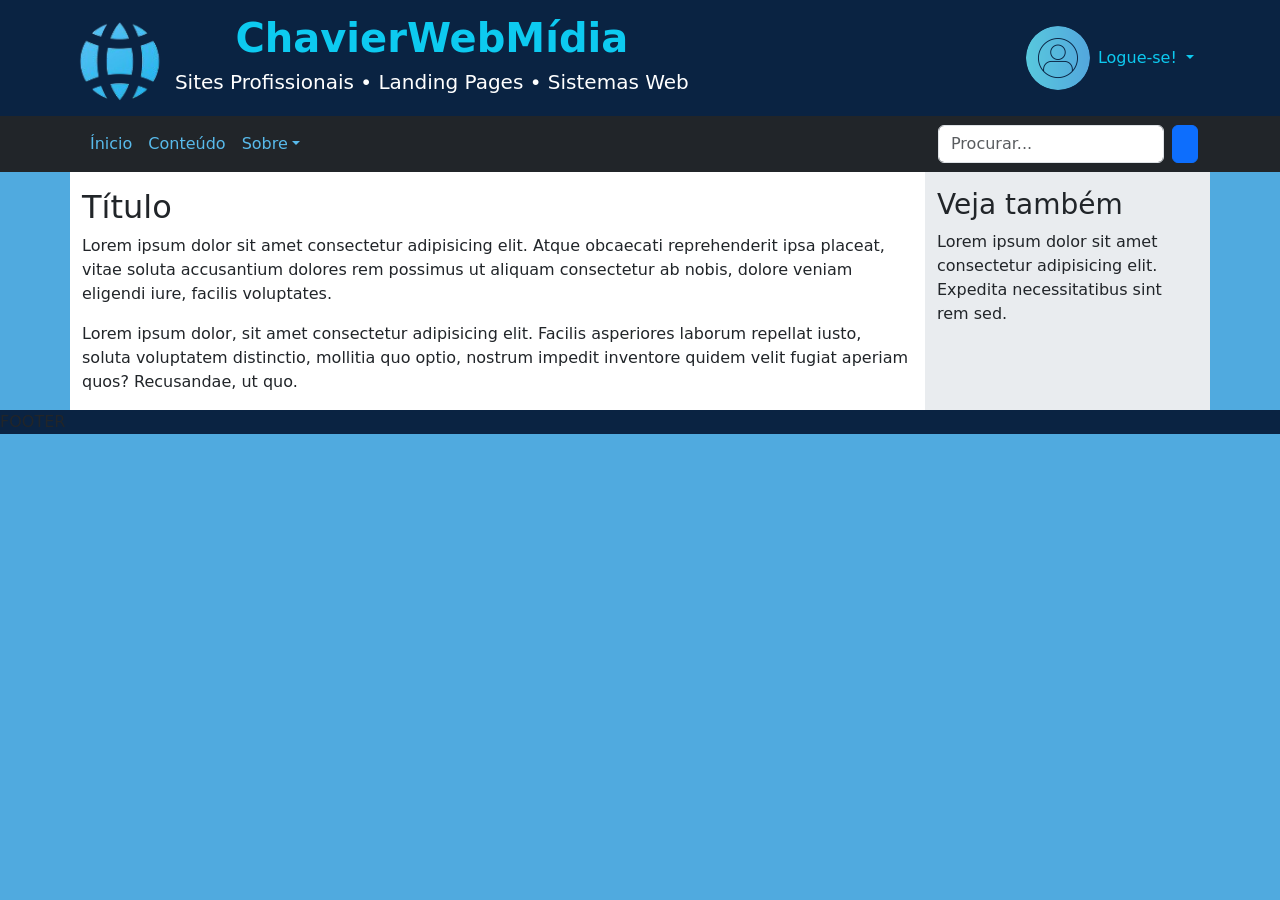
==== index.html @ b6500f5c "Início layout bootstrap. ok" ====
<!DOCTYPE html>
<html lang="pt-BR">

<head>

    <meta charset="UTF-8">
    <meta name="viewport" content="width=device-width, initial-scale=1.0">

    <!-- Importa o framework Bootstrap 5 CSS -->
    <link href="https://cdn.jsdelivr.net/npm/bootstrap@5.3.8/dist/css/bootstrap.min.css" rel="stylesheet"
        integrity="sha384-sRIl4kxILFvY47J16cr9ZwB07vP4J8+LH7qKQnuqkuIAvNWLzeN8tE5YBujZqJLB" crossorigin="anonymous">
    <!-- ligar CSS ao html-->
    <link rel="stylesheet" href="css/style.css">

    <title>ChavierWebMídia</title>

</head>


<body>


    <div id="wrap">

        <header class="header">
            <!-- Jumbotron -->
            <div class="container p-2 text-white d-flex flex-column flex-sm-row">

                <div class="d-flex align-items-center gap-2">
                    <a href="index.html">
                        <img class="rounded d-block logotipo" src="img/11539813-removebg-preview.png"
                            alt="Logotipo do MyBootstrap">
                    </a>

                    <h1 class="text-info text-center fw-bold">
                        ChavierWebMídia
                        <small class="d-block text-white fs-5 fw-light mt-2">
                            Sites Profissionais • Landing Pages • Sistemas Web
                        </small>
                    </h1>

                </div>


                <!-- Se não tem logado -->
                <div class="unlogged dropdown d-flex align-items-center gap-2 justify-content-center p-2 ms-sm-auto">
                    <img class="rounded-circle" src="img/11765273.png" alt="Logue-se!">
                    <a href="javascript: void(0)" class="dropdown-toggle text-info " data-bs-toggle="dropdown">
                        Logue-se!
                    </a>
                    <ul class="dropdown-menu bg-info border-white">
                        <li><a class="dropdown-item text-white bg-info" href="javascript: void(0)" data-bs-toggle="modal"
                                data-bs-target="#myModal">Fazer login</a></li>
                        <li><a class="dropdown-item text-white bg-info " href="javascript: void(0)">Cadastre-se</a></li>
                    </ul>
                </div>

                <!-- Se o usuário está logado -->
                <div class="logged dropdown d-none align-items-center gap-2 justify-content-center p-2 ms-sm-auto">
                    <img class="rounded-circle"
                        src="img/retrato-de-um-jovem-com-uma-expressao-engracada-no-rosto_947073-6010.jpg"
                        alt="Joca da Silva">
                    <a href="javascript: void(0)" class="dropdown-toggle text-info" data-bs-toggle="dropdown">
                        Joca da Silva
                    </a>
                    <ul class="dropdown-menu ">
                        <li><a class="dropdown-item text-info" href="javascript: void(0)">Ver perfil</a></li>
                        <li><a class="dropdown-item text-info" href="javascript: void(0)">Sair / Logout</a></li>
                    </ul>

                </div>

            </div>
        </header>

        <nav class="navbar navbar-expand-sm navbar-dark bg-dark sticky-top">
            <div class="container">
                <a class="navbar-brand p-0" href="index.html" data-bs-toggle="tooltip"
                    title="MyBootstrap - Melhores Designs" data-bs-placement="bottom">
                    <img class="rounded" src="img/image.png" alt="Logotipo de MyBootstrap">
                </a>
                <button class="navbar-toggler ms-auto" type="button" data-bs-toggle="collapse"
                    data-bs-target="#mynavbar">
                    <span class="navbar-toggler-icon"></span>
                </button>
                <div class="collapse navbar-collapse" id="mynavbar">
                    <ul class="navbar-nav me-auto">
                        <li class="nav-item">
                            <a class="nav-link" href="index.html">Ínicio</a>
                        </li>
                        <li class="nav-item">
                            <a class="nav-link" href="#conteudo">Conteúdo</a>
                        </li>
                        <li class="nav-item dropdown">
                            <a class="nav-link dropdown-toggle" href="#" role="button"
                                data-bs-toggle="dropdown">Sobre</a>
                            <ul class="dropdown-menu">
                                <li><a class="dropdown-item" href="#sobre_o_site">Sobre o Site</a></li>
                                <li><a class="dropdown-item" href="#sobre_o_autor">Sobre o Autor</a></li>
                                <li>
                                    <hr class="dropdown-divider">
                                </li>
                                <li><a class="dropdown-item" href="#faca_contato">Faça Contato</a></li>
                                <li><a class="dropdown-item" href="#privacidade">Políticas de Privacidade</a></li>
                            </ul>
                        </li>
                    </ul>
                    <form class="d-flex mt-2 mt-sm-0 ms-0 ms-sm-2">
                        <input class="form-control me-2" type="text" placeholder="Procurar...">
                        <button class="btn btn-primary" type="button"><i class="bi bi-search"></i></button>
                    </form>
                </div>
            </div>
        </nav>


       <main>
            <div class="container">
                <div class="row">
                    <section class="col-md-8 col-lg-9 bg-body pt-3">
                        <h2>Título</h2>
                        <p>Lorem ipsum dolor sit amet consectetur adipisicing elit. Atque obcaecati reprehenderit ipsa
                            placeat, vitae soluta accusantium dolores rem possimus ut aliquam consectetur ab nobis,
                            dolore
                            veniam eligendi iure, facilis voluptates.</p>
                        <p>Lorem ipsum dolor, sit amet consectetur adipisicing elit. Facilis asperiores laborum repellat
                            iusto, soluta voluptatem distinctio, mollitia quo optio, nostrum impedit inventore quidem
                            velit
                            fugiat aperiam quos? Recusandae, ut quo.</p>
                    </section>

                    <aside class="col-md-4 col-lg-3 bg-body-secondary pt-3">
                        <h3>Veja também</h3>
                        <p>Lorem ipsum dolor sit amet consectetur adipisicing elit. Expedita necessitatibus sint rem
                            sed.
                        </p>
                    </aside>
                </div>
            </div>
        </main>

        <footer>
            FOOTER
        </footer>

    </div>

    <!-- Modal de login -->
    <div class="modal" id="myModal">
        <div class="modal-dialog">
            <div class="modal-content">

                <!-- Modal Header -->
                <div class="modal-header">
                    <h4 class="modal-title">Fazer login</h4>
                    <button type="button" class="btn-close" data-bs-dismiss="modal"></button>
                </div>

                <!-- Modal body -->
                <div class="modal-body">

                    <div class="alert alert-danger alert-dismissible fade show">
                        <button type="button" class="btn-close" data-bs-dismiss="alert"></button>
                        <strong>Oooops!</strong> Algo errado não está certo!
                    </div>

                    <form>
                        <div class="form-floating mb-3 mt-3">
                            <input type="text" class="form-control" id="email" placeholder="Enter email" name="email">
                            <label for="email">Email</label>
                        </div>

                        <div class="form-floating mt-3 mb-3">
                            <input type="password" class="form-control" id="pwd" placeholder="Enter password"
                                name="pswd">
                            <label for="pwd">Password</label>
                        </div>

                        <div>
                            <button type="submit" class="btn btn-primary"><i class="bi bi-box-arrow-in-right"></i>
                                Entrar</button>
                        </div>
                    </form>
                </div>

                <!-- Modal footer -->
                <div class="modal-footer">
                    <button type="button" class="btn btn-danger" data-bs-dismiss="modal">Close</button>
                </div>

                <p class="text-center"><a href="javascript:void(0)">Recuperar senha</a></p>

            </div>
        </div>
    </div>

    <!-- Importa o framework Bootstrap 5 JavaScript -->
    <script src="https://cdn.jsdelivr.net/npm/bootstrap@5.3.8/dist/js/bootstrap.bundle.min.js"
        integrity="sha384-FKyoEForCGlyvwx9Hj09JcYn3nv7wiPVlz7YYwJrWVcXK/BmnVDxM+D2scQbITxI"
        crossorigin="anonymous"></script>
</body>

</html>
---- css/style.css ----
/* Isso é um comentário em CSS */
   /* Cores personalizadas */
        :root {
            --text-black-blueoil: #004953;
            --bg-black-blueoil: #39bfd1;
        }

        body {
            background-color: rgb(80, 170, 223);
            background-attachment: fixed;
            background-image: url("img/35bdeb8d06e9aeec524f4f741031b826.jpg");
            background-position: center;
            background-repeat: no-repeat;
            background-size: cover;
        }

        #wrap header .logotipo {
            height: 100px;
            width: auto;
        }

        #wrap header small {
            font-size: 73%;
        }

        header, footer{
            background-color: #0A2342 !important;
        }

        .logged img,
        .unlogged img {
            height: 2rem;
            width: 2rem;
        }

        @media screen and (min-width: 576px) {

            .logged img,
            .unlogged img {
                height: 4rem;
                width: 4rem;
            }
        }

        .logged .dropdown-toggle,
        .unlogged .dropdown-toggle {
            color: var(--text-black-blueoil);
            text-decoration: none;
        }

        .text-black-blueoil {
            color: var(--text-black-blueoil);
        }

        .bg-black-blueoil {
            background-color: var(--bg-black-blueoil);
        }

        .navbar-brand img {
            height: 2.5rem;
            width: auto;
        }

        .navbar-brand {
            opacity: 0;
            /* visibility: hidden; */
            display: none;
            transition: opacity .3s ease;
        }

        .navbar-brand.show {
            opacity: 1;
            /* visibility: visible; */
            display: block;
        }

        .nav-link{
            color: rgba(88, 186, 235) !important;
        }

        #wrap header .dropdown-menu {
            z-index: 10000;
        }
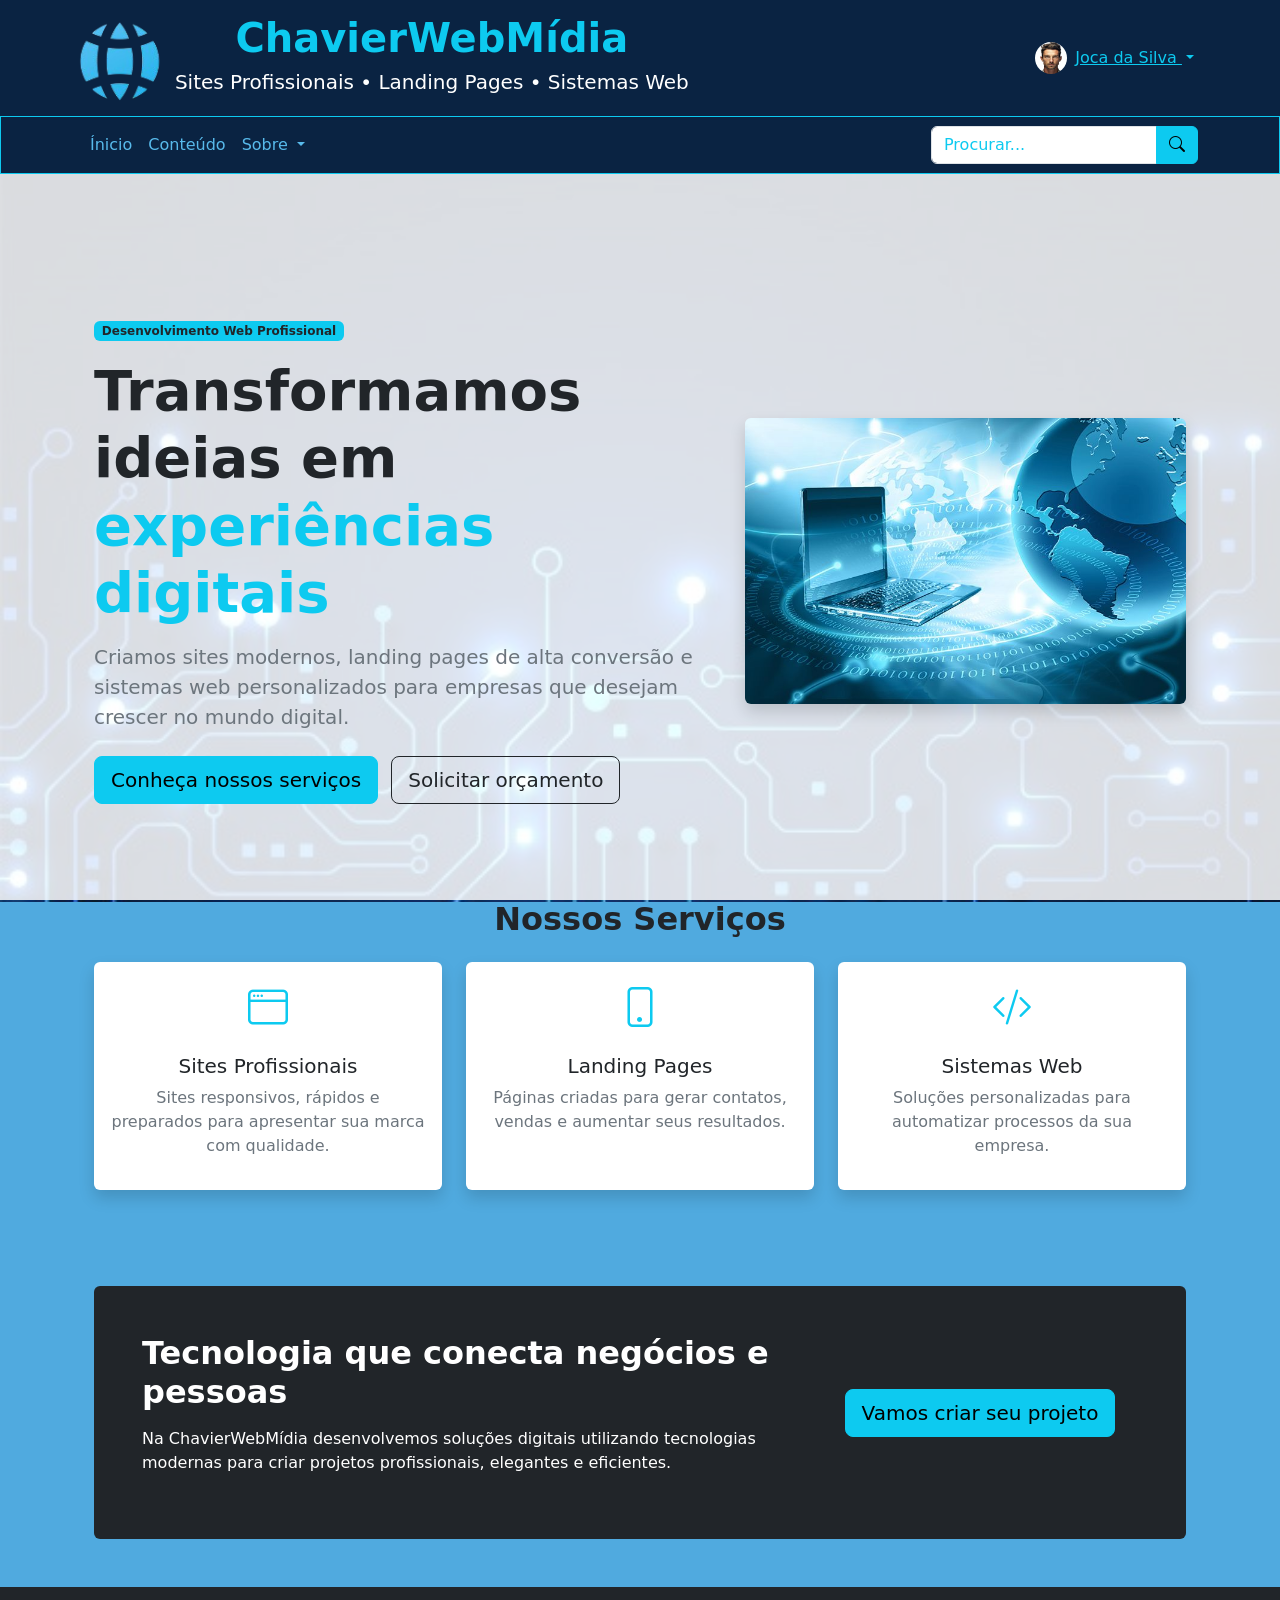
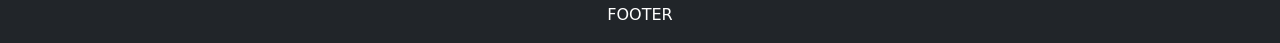
==== commit 9f06b93b: "Ajuste layout bootstrap. ok" ====
--- a/index.html
+++ b/index.html
@@ -9,6 +9,7 @@
     <!-- Importa o framework Bootstrap 5 CSS -->
     <link href="https://cdn.jsdelivr.net/npm/bootstrap@5.3.8/dist/css/bootstrap.min.css" rel="stylesheet"
         integrity="sha384-sRIl4kxILFvY47J16cr9ZwB07vP4J8+LH7qKQnuqkuIAvNWLzeN8tE5YBujZqJLB" crossorigin="anonymous">
+    <link rel="stylesheet" href="https://cdn.jsdelivr.net/npm/bootstrap-icons@1.11.3/font/bootstrap-icons.css">
     <!-- ligar CSS ao html-->
     <link rel="stylesheet" href="css/style.css">
 
@@ -17,129 +18,370 @@
 </head>
 
 
-<body>
-
-
-    <div id="wrap">
-
-        <header class="header">
-            <!-- Jumbotron -->
-            <div class="container p-2 text-white d-flex flex-column flex-sm-row">
-
-                <div class="d-flex align-items-center gap-2">
-                    <a href="index.html">
-                        <img class="rounded d-block logotipo" src="img/11539813-removebg-preview.png"
-                            alt="Logotipo do MyBootstrap">
+<body class="d-flex flex-column min-vh-100">
+
+
+    <div id="wrap" class="d-flex flex-column flex-grow-1">
+
+        <!-- ===================================================================
+             CORREÇÃO: header e nav agora vivem dentro de UM único wrapper fixo
+             (#fixedTop), em vez de cada um usar "fixed-top" separadamente.
+             Antes, os dois ficavam fixados em top:0 ao mesmo tempo e, em telas
+             menores, o header crescia (flex-column) e cobria a nav (que tinha
+             z-index menor). Agora eles empilham em fluxo normal dentro do
+             wrapper, então a nav sempre fica logo abaixo do header,
+             não importa a altura que o header assuma.
+        =================================================================== -->
+        <div id="fixedTop" class="z-3">
+
+            <header class="header">
+                <!-- Jumbotron -->
+                <div class="container p-2 text-white d-flex flex-column flex-sm-row">
+
+                    <div class="d-flex align-items-center gap-2">
+                        <a href="index.html">
+                            <img class="rounded d-block logotipo" src="img/11539813-removebg-preview.png"
+                                alt="Logotipo do MyBootstrap">
+                        </a>
+
+                        <h1 class="text-info text-center fw-bold">
+                            ChavierWebMídia
+                            <small class="d-block text-white fs-5 fw-light mt-2">
+                                Sites Profissionais • Landing Pages • Sistemas Web
+                            </small>
+                        </h1>
+
+                    </div>
+
+
+                    <!-- Se não tem logado -->
+                    <div class="unlogged dropdown d-none align-items-center gap-2 justify-content-center p-2 ms-sm-auto">
+                        <img class="rounded-circle" src="img/11765273.png" width="10" height="10" alt="Logue-se!">
+                        <a href="javascript: void(0)" class="dropdown-toggle text-info " data-bs-toggle="dropdown">
+                            Logue-se!
+                        </a>
+                        <ul class="dropdown-menu bg-info mt-2 border border-dark">
+                            <li><a class="dropdown-item text-white bg-info" href="javascript: void(0)"
+                                    data-bs-toggle="modal" data-bs-target="#myModal">Fazer login</a></li>
+                            <li><a class="dropdown-item text-white bg-info " href="javascript: void(0)">Cadastre-se</a>
+                            </li>
+                        </ul>
+                    </div>
+
+                    <!-- Se o usuário está logado -->
+                    <div class="logged dropdown d-flex  align-items-center gap-2 justify-content-center p-2 ms-sm-auto">
+                        <img class="rounded-circle"
+                            src="img/retrato-de-um-jovem-com-uma-expressao-engracada-no-rosto_947073-6010.jpg"
+                            alt="Joca da Silva">
+                        <a href="javascript: void(0)" class="dropdown-toggle text-info" data-bs-toggle="dropdown">
+                            Joca da Silva
+                        </a>
+                        <ul class="dropdown-menu bg-info mt-2 border border-dark  ">
+                            <li><a class="dropdown-item text-white" href="javascript: void(0)">Ver perfil</a></li>
+                            <li><a class="dropdown-item text-white" href="javascript: void(0)">Sair / Logout</a></li>
+                        </ul>
+
+                    </div>
+
+                </div>
+            </header>
+
+            <nav class="navbar navbar-expand-lg navbar-dark bg-dark border border-info">
+                <div class="container">
+
+                    <a class="navbar-brand p-0" href="index.html" data-bs-toggle="tooltip"
+                        title="MyBootstrap - Melhores Designs" data-bs-placement="bottom">
+
+                        <img class="rounded" src="img/image.png" alt="Logotipo de MyBootstrap">
                     </a>
 
-                    <h1 class="text-info text-center fw-bold">
-                        ChavierWebMídia
-                        <small class="d-block text-white fs-5 fw-light mt-2">
-                            Sites Profissionais • Landing Pages • Sistemas Web
-                        </small>
-                    </h1>
-
-                </div>
-
-
-                <!-- Se não tem logado -->
-                <div class="unlogged dropdown d-flex align-items-center gap-2 justify-content-center p-2 ms-sm-auto">
-                    <img class="rounded-circle" src="img/11765273.png" alt="Logue-se!">
-                    <a href="javascript: void(0)" class="dropdown-toggle text-info " data-bs-toggle="dropdown">
-                        Logue-se!
-                    </a>
-                    <ul class="dropdown-menu bg-info border-white">
-                        <li><a class="dropdown-item text-white bg-info" href="javascript: void(0)" data-bs-toggle="modal"
-                                data-bs-target="#myModal">Fazer login</a></li>
-                        <li><a class="dropdown-item text-white bg-info " href="javascript: void(0)">Cadastre-se</a></li>
-                    </ul>
-                </div>
-
-                <!-- Se o usuário está logado -->
-                <div class="logged dropdown d-none align-items-center gap-2 justify-content-center p-2 ms-sm-auto">
-                    <img class="rounded-circle"
-                        src="img/retrato-de-um-jovem-com-uma-expressao-engracada-no-rosto_947073-6010.jpg"
-                        alt="Joca da Silva">
-                    <a href="javascript: void(0)" class="dropdown-toggle text-info" data-bs-toggle="dropdown">
-                        Joca da Silva
-                    </a>
-                    <ul class="dropdown-menu ">
-                        <li><a class="dropdown-item text-info" href="javascript: void(0)">Ver perfil</a></li>
-                        <li><a class="dropdown-item text-info" href="javascript: void(0)">Sair / Logout</a></li>
-                    </ul>
-
-                </div>
-
-            </div>
-        </header>
-
-        <nav class="navbar navbar-expand-sm navbar-dark bg-dark sticky-top">
-            <div class="container">
-                <a class="navbar-brand p-0" href="index.html" data-bs-toggle="tooltip"
-                    title="MyBootstrap - Melhores Designs" data-bs-placement="bottom">
-                    <img class="rounded" src="img/image.png" alt="Logotipo de MyBootstrap">
-                </a>
-                <button class="navbar-toggler ms-auto" type="button" data-bs-toggle="collapse"
-                    data-bs-target="#mynavbar">
-                    <span class="navbar-toggler-icon"></span>
-                </button>
-                <div class="collapse navbar-collapse" id="mynavbar">
-                    <ul class="navbar-nav me-auto">
-                        <li class="nav-item">
-                            <a class="nav-link" href="index.html">Ínicio</a>
-                        </li>
-                        <li class="nav-item">
-                            <a class="nav-link" href="#conteudo">Conteúdo</a>
-                        </li>
-                        <li class="nav-item dropdown">
-                            <a class="nav-link dropdown-toggle" href="#" role="button"
-                                data-bs-toggle="dropdown">Sobre</a>
-                            <ul class="dropdown-menu">
-                                <li><a class="dropdown-item" href="#sobre_o_site">Sobre o Site</a></li>
-                                <li><a class="dropdown-item" href="#sobre_o_autor">Sobre o Autor</a></li>
-                                <li>
-                                    <hr class="dropdown-divider">
-                                </li>
-                                <li><a class="dropdown-item" href="#faca_contato">Faça Contato</a></li>
-                                <li><a class="dropdown-item" href="#privacidade">Políticas de Privacidade</a></li>
-                            </ul>
-                        </li>
-                    </ul>
-                    <form class="d-flex mt-2 mt-sm-0 ms-0 ms-sm-2">
-                        <input class="form-control me-2" type="text" placeholder="Procurar...">
-                        <button class="btn btn-primary" type="button"><i class="bi bi-search"></i></button>
-                    </form>
-                </div>
-            </div>
-        </nav>
-
-
-       <main>
-            <div class="container">
+
+                    <!-- Botão celular -->
+                    <button class="navbar-toggler ms-auto" type="button" data-bs-toggle="collapse"
+                        data-bs-target="#mynavbar" aria-controls="mynavbar" aria-expanded="false"
+                        aria-label="Abrir menu">
+
+                        <span class="navbar-toggler-icon"></span>
+
+                    </button>
+
+
+                    <!-- Menu -->
+                    <div class="collapse navbar-collapse" id="mynavbar">
+
+                        <ul class="navbar-nav me-auto">
+
+                            <li class="nav-item ">
+                                <a class="nav-link text-black-blueoil " href="index.html">
+                                    Ínicio
+                                </a>
+                            </li>
+
+
+                            <li class="nav-item">
+                                <a class="nav-link" href="#conteudo">
+                                    Conteúdo
+                                </a>
+                            </li>
+
+
+                            <li class="nav-item dropdown">
+
+                                <a class="nav-link dropdown-toggle" href="#" role="button" data-bs-toggle="dropdown">
+
+                                    Sobre
+
+                                </a>
+
+
+                                <ul class="dropdown-menu bg-info mt-2 border border-dark">
+
+                                    <li>
+                                        <a class="dropdown-item text-white" href="#sobre_o_site">
+                                            Sobre o Site
+                                        </a>
+                                    </li>
+
+                                    <li>
+                                        <a class="dropdown-item text-white " href="#sobre_o_autor">
+                                            Sobre o Autor
+                                        </a>
+                                    </li>
+
+
+                                    <li>
+                                        <hr class="dropdown-divider">
+                                    </li>
+
+
+                                    <li>
+                                        <a class="dropdown-item text-white " href="#faca_contato">
+                                            Faça Contato
+                                        </a>
+                                    </li>
+
+
+                                    <li>
+                                        <a class="dropdown-item text-white " href="#privacidade">
+                                            Políticas de Privacidade
+                                        </a>
+                                    </li>
+
+                                </ul>
+
+                            </li>
+
+                        </ul>
+
+
+                        <!-- Pesquisa -->
+                        <form class="d-flex mt-2 mt-lg-0 ms-0 ms-lg-2" role="search">
+                            <div class="input-group">
+                            <input type="text" class="form-control" id="inputPesquisa" placeholder="Procurar..." aria-label="Procurar">                                <button class="btn btn-info" type="submit">
+                                    <i class="bi bi-search "></i>
+                                </button>
+                            </div>
+                        </form>
+
+
+                    </div>
+
+                </div>
+            </nav>
+
+        </div>
+
+
+        <main class="flex-grow-1 " id="mainContent">
+            <div class="container  ">
                 <div class="row">
-                    <section class="col-md-8 col-lg-9 bg-body pt-3">
-                        <h2>Título</h2>
-                        <p>Lorem ipsum dolor sit amet consectetur adipisicing elit. Atque obcaecati reprehenderit ipsa
-                            placeat, vitae soluta accusantium dolores rem possimus ut aliquam consectetur ab nobis,
-                            dolore
-                            veniam eligendi iure, facilis voluptates.</p>
-                        <p>Lorem ipsum dolor, sit amet consectetur adipisicing elit. Facilis asperiores laborum repellat
-                            iusto, soluta voluptatem distinctio, mollitia quo optio, nostrum impedit inventore quidem
-                            velit
-                            fugiat aperiam quos? Recusandae, ut quo.</p>
-                    </section>
-
-                    <aside class="col-md-4 col-lg-3 bg-body-secondary pt-3">
-                        <h3>Veja também</h3>
-                        <p>Lorem ipsum dolor sit amet consectetur adipisicing elit. Expedita necessitatibus sint rem
-                            sed.
-                        </p>
-                    </aside>
+                    <main class="flex-grow-1 pt-5 mt-5">
+
+                        <div class="container">
+
+                            <div class="row align-items-center py-5">
+
+                                <!-- Conteúdo principal -->
+                                <section class="col-lg-7">
+
+                                    <span class="badge bg-info text-dark mb-3">
+                                        Desenvolvimento Web Profissional
+                                    </span>
+
+                                    <h1 class="display-4 fw-bold">
+                                        Transformamos ideias em
+                                        <span class="text-info">
+                                            experiências digitais
+                                        </span>
+                                    </h1>
+
+                                    <p class="lead text-secondary mt-3">
+                                        Criamos sites modernos, landing pages de alta conversão
+                                        e sistemas web personalizados para empresas que desejam
+                                        crescer no mundo digital.
+                                    </p>
+
+                                    <div class="mt-4">
+
+                                        <a href="#servicos" class="btn btn-info btn-lg me-2">
+                                            Conheça nossos serviços
+                                        </a>
+
+                                        <a href="#contato" class="btn btn-outline-dark btn-lg">
+                                            Solicitar orçamento
+                                        </a>
+
+                                    </div>
+
+                                </section>
+
+
+                                <!-- Imagem / destaque -->
+                                <aside class="col-lg-5 text-center mt-4 mt-lg-0">
+
+                                    <img src="img/35bdeb8d06e9aeec524f4f741031b826.jpg" class="img-fluid rounded shadow"
+                                        alt="Desenvolvimento Web">
+
+                                </aside>
+
+                            </div>
+
+
+                            <!-- Serviços -->
+
+                            <section id="servicos" class="py-5">
+
+                                <h2 class="text-center fw-bold mb-4">
+                                    Nossos Serviços
+                                </h2>
+
+                                <div class="row g-4">
+
+
+                                    <div class="col-md-4">
+
+                                        <div class="card h-100 shadow border-0">
+
+                                            <div class="card-body text-center">
+
+                                                <i class="bi bi-window fs-1 text-info"></i>
+
+                                                <h3 class="h5 mt-3">
+                                                    Sites Profissionais
+                                                </h3>
+
+                                                <p class="text-secondary">
+                                                    Sites responsivos, rápidos e preparados
+                                                    para apresentar sua marca com qualidade.
+                                                </p>
+
+                                            </div>
+
+                                        </div>
+
+                                    </div>
+
+
+
+                                    <div class="col-md-4">
+
+                                        <div class="card h-100 shadow border-0">
+
+                                            <div class="card-body text-center">
+
+                                                <i class="bi bi-phone fs-1 text-info"></i>
+
+                                                <h3 class="h5 mt-3">
+                                                    Landing Pages
+                                                </h3>
+
+                                                <p class="text-secondary">
+                                                    Páginas criadas para gerar contatos,
+                                                    vendas e aumentar seus resultados.
+                                                </p>
+
+                                            </div>
+
+                                        </div>
+
+                                    </div>
+
+
+
+
+                                    <div class="col-md-4">
+
+                                        <div class="card h-100 shadow border-0">
+
+                                            <div class="card-body text-center">
+
+                                                <i class="bi bi-code-slash fs-1 text-info"></i>
+
+                                                <h3 class="h5 mt-3">
+                                                    Sistemas Web
+                                                </h3>
+
+                                                <p class="text-secondary">
+                                                    Soluções personalizadas para automatizar
+                                                    processos da sua empresa.
+                                                </p>
+
+                                            </div>
+
+                                        </div>
+
+                                    </div>
+
+
+                                </div>
+
+                            </section>
+
+
+                            <!-- Sobre -->
+
+                            <section class="bg-dark text-white rounded p-5 my-5">
+
+                                <div class="row align-items-center">
+
+                                    <div class="col-lg-8">
+
+                                        <h2 class="fw-bold">
+                                            Tecnologia que conecta negócios e pessoas
+                                        </h2>
+
+                                        <p class="mt-3">
+                                            Na ChavierWebMídia desenvolvemos soluções digitais
+                                            utilizando tecnologias modernas para criar projetos
+                                            profissionais, elegantes e eficientes.
+                                        </p>
+
+                                    </div>
+
+
+                                    <div class="col-lg-4 text-center">
+
+                                        <a href="#contato" class="btn btn-info btn-lg">
+                                            Vamos criar seu projeto
+                                        </a>
+
+                                    </div>
+
+                                </div>
+
+                            </section>
+
+
+                        </div>
+
+                    </main>
+
+                  
                 </div>
             </div>
         </main>
 
-        <footer>
+        <footer class="bg-dark text-white text-center p-3">
             FOOTER
         </footer>
 
@@ -194,10 +436,18 @@
         </div>
     </div>
 
+
+
+
     <!-- Importa o framework Bootstrap 5 JavaScript -->
     <script src="https://cdn.jsdelivr.net/npm/bootstrap@5.3.8/dist/js/bootstrap.bundle.min.js"
-        integrity="sha384-FKyoEForCGlyvwx9Hj09JcYn3nv7wiPVlz7YYwJrWVcXK/BmnVDxM+D2scQbITxI"
-        crossorigin="anonymous"></script>
+        integrity="sha384-FKyoEForCGlyvwx9Hj09JcYn3nv7wiPVlz7YYwJrWVcXK/BmnVDxM+D2scQbITxI" crossorigin="anonymous">
+        </script>
+
+    <script src="js/script.js"></script>
+
+
+
 </body>
 
 </html>
--- a/css/style.css
+++ b/css/style.css
@@ -1,83 +1,134 @@
 /* Isso é um comentário em CSS */
-   /* Cores personalizadas */
-        :root {
-            --text-black-blueoil: #004953;
-            --bg-black-blueoil: #39bfd1;
-        }
+/* Cores personalizadas */
+:root {
+    --text-black-blueoil: #004953;
+    --bg-black-blueoil: #39bfd1;
+}
 
-        body {
-            background-color: rgb(80, 170, 223);
-            background-attachment: fixed;
-            background-image: url("img/35bdeb8d06e9aeec524f4f741031b826.jpg");
-            background-position: center;
-            background-repeat: no-repeat;
-            background-size: cover;
-        }
+body {
+    background-color: rgb(80, 170, 223);
+    background-attachment: fixed;
+    background-image: url("../img/4e8cdfc3726a39ba3546cc247d2ad42c.jpg");
+    background-position: center;
+    background-repeat: no-repeat;
+    background-size: cover;
+    opacity: 900px;
+}
 
-        #wrap header .logotipo {
-            height: 100px;
-            width: auto;
-        }
+body::before {
+    content: "";
+    position: fixed;
+    inset: 0;
+    background: rgba(255, 255, 255, 0.85);
+    z-index: -1;
+}
 
-        #wrap header small {
-            font-size: 73%;
-        }
+.header {
+    top: 0;
+}
 
-        header, footer{
-            background-color: #0A2342 !important;
-        }
 
-        .logged img,
-        .unlogged img {
-            height: 2rem;
-            width: 2rem;
-        }
+#fixedTop {
+    position: fixed;
+    top: 0;
+    left: 0;
+    width: 100%;
+}
 
-        @media screen and (min-width: 576px) {
+#wrap header .logotipo {
+    height: 100px;
+    width: auto;
+}
 
-            .logged img,
-            .unlogged img {
-                height: 4rem;
-                width: 4rem;
-            }
-        }
+#wrap header small {
+    font-size: 73%;
+}
 
-        .logged .dropdown-toggle,
-        .unlogged .dropdown-toggle {
-            color: var(--text-black-blueoil);
-            text-decoration: none;
-        }
+header,
+footer {
+    background-color: #0A2342 !important;
+}
 
-        .text-black-blueoil {
-            color: var(--text-black-blueoil);
-        }
+#inputPesquisa::placeholder {
+    color: var(--bs-info);
+    opacity: 1;
+}
 
-        .bg-black-blueoil {
-            background-color: var(--bg-black-blueoil);
-        }
+.dropdown-item:hover,
+.dropdown-item:focus {
+    color: var(--bs-info);
+    background-color: rgb(10, 35, 66); /* remove o fundo cinza padrão do hover, se quiser só mudar o texto */
+}
 
-        .navbar-brand img {
-            height: 2.5rem;
-            width: auto;
-        }
+.logged img,
+.unlogged img {
+    height: 2rem;
+    width: 2rem;
+}
 
-        .navbar-brand {
-            opacity: 0;
-            /* visibility: hidden; */
-            display: none;
-            transition: opacity .3s ease;
-        }
+/* Hover para os dropdowns do header (logado e deslogado) */
 
-        .navbar-brand.show {
-            opacity: 1;
-            /* visibility: visible; */
-            display: block;
-        }
+.unlogged .dropdown-item:hover,
+.unlogged .dropdown-item:focus,
+.logged .dropdown-item:hover,
+.logged .dropdown-item:focus {
+   color: var(--bs-info);
+    background-color:rgb(10, 35, 66); /* remove o fundo cinza padrão do hover, se quiser só mudar o texto */
+}
 
-        .nav-link{
-            color: rgba(88, 186, 235) !important;
-        }
 
-        #wrap header .dropdown-menu {
-            z-index: 10000;
-        }+
+@media screen and (min-width: 576px) {
+
+    .logged img,
+    .unlogged img {
+        height: 2rem;
+        width: 2rem;
+    }
+}
+
+
+
+.text-black-blueoil {
+    color: var(--text-black-blueoil);
+}
+
+.bg-black-blueoil {
+    background-color: var(--bg-black-blueoil);
+}
+
+.navbar{
+    background-color:rgb(10, 35, 66)!important; 
+}
+
+
+.navbar-brand img {
+    height: 2.5rem;
+    width: auto;
+}
+
+.navbar-brand {
+    opacity: 0;
+    /* visibility: hidden; */
+    display: none;
+    transition: opacity .3s ease;
+}
+
+.navbar-brand.show {
+    opacity: 1;
+    /* visibility: visible; */
+    display: block;
+}
+
+.nav-link {
+    color: rgba(88, 186, 235) !important;
+}
+
+#wrap header .dropdown-menu {
+    z-index: 10000;
+}
+
+main {
+
+    padding-top: 173px
+}
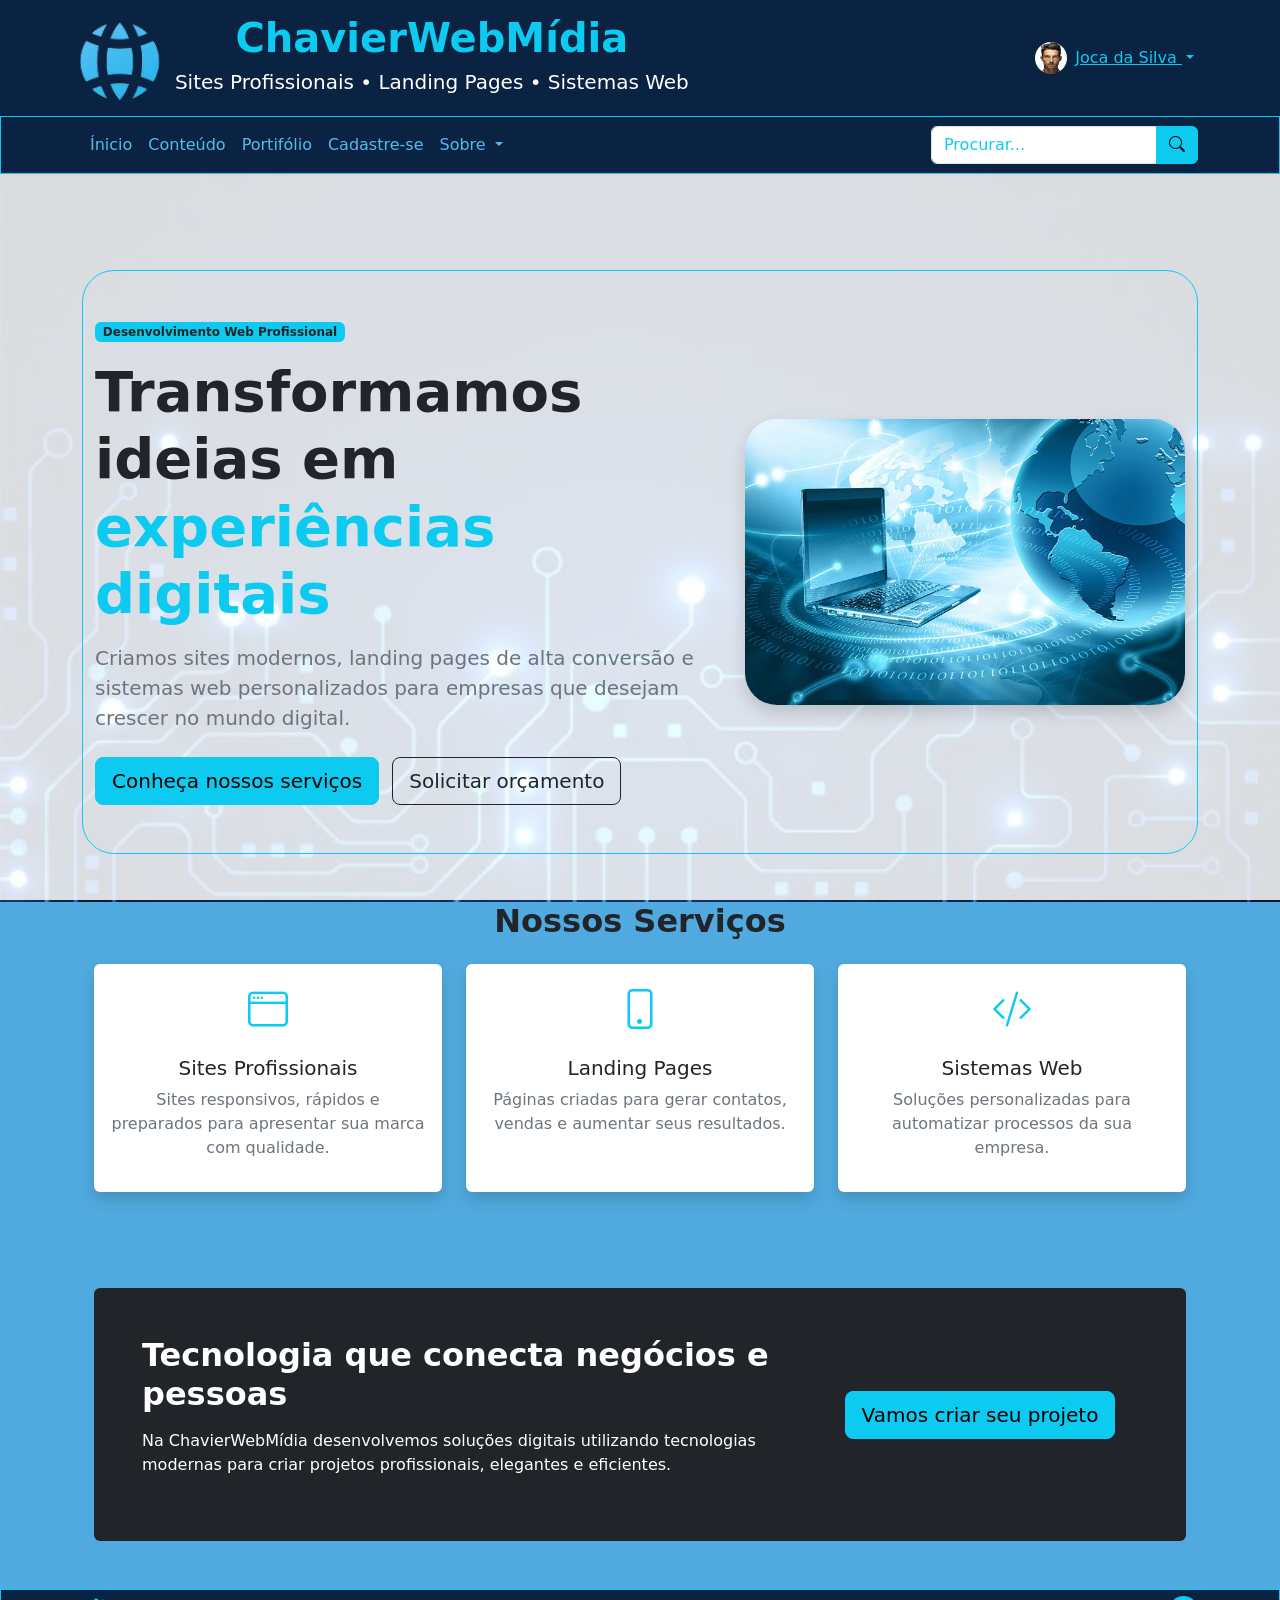
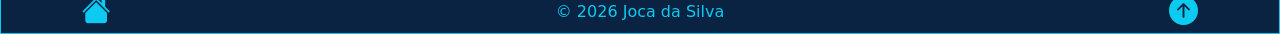
==== commit 474eb259: "atualizado ok" ====
--- a/index.html
+++ b/index.html
@@ -55,7 +55,8 @@
 
 
                     <!-- Se não tem logado -->
-                    <div class="unlogged dropdown d-none align-items-center gap-2 justify-content-center p-2 ms-sm-auto">
+                    <div
+                        class="unlogged dropdown d-none align-items-center gap-2 justify-content-center p-2 ms-sm-auto">
                         <img class="rounded-circle" src="img/11765273.png" width="10" height="10" alt="Logue-se!">
                         <a href="javascript: void(0)" class="dropdown-toggle text-info " data-bs-toggle="dropdown">
                             Logue-se!
@@ -124,6 +125,19 @@
                                 </a>
                             </li>
 
+                            <li class="nav-item">
+                                <a class="nav-link" href="#conteudo">
+                                    Portifólio
+                                </a>
+                            </li>
+
+
+                            <li class="nav-item">
+                                <a class="nav-link" href="#conteudo">
+                                    Cadastre-se
+                                </a>
+                            </li>
+
 
                             <li class="nav-item dropdown">
 
@@ -177,7 +191,8 @@
                         <!-- Pesquisa -->
                         <form class="d-flex mt-2 mt-lg-0 ms-0 ms-lg-2" role="search">
                             <div class="input-group">
-                            <input type="text" class="form-control" id="inputPesquisa" placeholder="Procurar..." aria-label="Procurar">                                <button class="btn btn-info" type="submit">
+                                <input type="text" class="form-control" id="inputPesquisa" placeholder="Procurar..."
+                                    aria-label="Procurar"> <button class="btn btn-info" type="submit">
                                     <i class="bi bi-search "></i>
                                 </button>
                             </div>
@@ -192,14 +207,15 @@
         </div>
 
 
-        <main class="flex-grow-1 " id="mainContent">
-            <div class="container  ">
-                <div class="row">
-                    <main class="flex-grow-1 pt-5 mt-5">
+        <main class="flex-grow-1" id="mainContent">
+            <div class="container ">
+                <div class="row ">
+
+                    <section class="flex-grow-1 pt-5 mt-5  ">
 
                         <div class="container">
 
-                            <div class="row align-items-center py-5">
+                            <div class="row align-items-center py-5 border border-info rounded-5">
 
                                 <!-- Conteúdo principal -->
                                 <section class="col-lg-7">
@@ -235,28 +251,25 @@
 
                                 </section>
 
-
                                 <!-- Imagem / destaque -->
-                                <aside class="col-lg-5 text-center mt-4 mt-lg-0">
-
-                                    <img src="img/35bdeb8d06e9aeec524f4f741031b826.jpg" class="img-fluid rounded shadow"
+                                <aside class="col-lg-5 text-center mt-4 mt-lg-0 ">
+
+                                    <img src="img/35bdeb8d06e9aeec524f4f741031b826.jpg" class="img-fluid rounded-5 rounded shadow"
                                         alt="Desenvolvimento Web">
 
                                 </aside>
 
                             </div>
 
-
                             <!-- Serviços -->
 
-                            <section id="servicos" class="py-5">
+                            <section id="servicos" class="py-5 ">
 
                                 <h2 class="text-center fw-bold mb-4">
                                     Nossos Serviços
                                 </h2>
 
                                 <div class="row g-4">
-
 
                                     <div class="col-md-4">
 
@@ -281,8 +294,6 @@
 
                                     </div>
 
-
-
                                     <div class="col-md-4">
 
                                         <div class="card h-100 shadow border-0">
@@ -306,9 +317,6 @@
 
                                     </div>
 
-
-
-
                                     <div class="col-md-4">
 
                                         <div class="card h-100 shadow border-0">
@@ -332,11 +340,9 @@
 
                                     </div>
 
-
                                 </div>
 
                             </section>
-
 
                             <!-- Sobre -->
 
@@ -358,7 +364,6 @@
 
                                     </div>
 
-
                                     <div class="col-lg-4 text-center">
 
                                         <a href="#contato" class="btn btn-info btn-lg">
@@ -371,18 +376,20 @@
 
                             </section>
 
-
                         </div>
 
-                    </main>
-
-                  
+                    </section>
+
                 </div>
             </div>
         </main>
 
-        <footer class="bg-dark text-white text-center p-3">
-            FOOTER
+        <footer class="text-light border border-info">
+            <div class="container d-flex justify-content-between align-items-center text-info">
+                <a href="index.html"><i class="bi bi-house-fill text-info "></i></a>
+                <div>&copy; 2026 Joca da Silva</div>
+                <a href="#top"><i class="bi bi-arrow-up-circle-fill text-info"></i></a>
+            </div>
         </footer>
 
     </div>
--- a/css/style.css
+++ b/css/style.css
@@ -44,8 +44,7 @@
     font-size: 73%;
 }
 
-header,
-footer {
+header, footer {
     background-color: #0A2342 !important;
 }
 
@@ -57,7 +56,8 @@
 .dropdown-item:hover,
 .dropdown-item:focus {
     color: var(--bs-info);
-    background-color: rgb(10, 35, 66); /* remove o fundo cinza padrão do hover, se quiser só mudar o texto */
+    background-color: rgb(10, 35, 66);
+    /* remove o fundo cinza padrão do hover, se quiser só mudar o texto */
 }
 
 .logged img,
@@ -72,8 +72,9 @@
 .unlogged .dropdown-item:focus,
 .logged .dropdown-item:hover,
 .logged .dropdown-item:focus {
-   color: var(--bs-info);
-    background-color:rgb(10, 35, 66); /* remove o fundo cinza padrão do hover, se quiser só mudar o texto */
+    color: var(--bs-info);
+    background-color: rgb(10, 35, 66);
+    /* remove o fundo cinza padrão do hover, se quiser só mudar o texto */
 }
 
 
@@ -97,8 +98,8 @@
     background-color: var(--bg-black-blueoil);
 }
 
-.navbar{
-    background-color:rgb(10, 35, 66)!important; 
+.navbar {
+    background-color: rgb(10, 35, 66) !important;
 }
 
 
@@ -131,4 +132,19 @@
 main {
 
     padding-top: 173px
+}
+
+#wrap footer a {
+    font-size: 1.8rem;
+
+}
+
+.himg-fluid{
+    transition: all .4s ease;
+    cursor: pointer;
+}
+
+.img-fluid:hover{
+    transform: scale(1.05) translateY(-8px);
+    box-shadow: 0 20px 45px rgba(0,0,0,.30);
 }
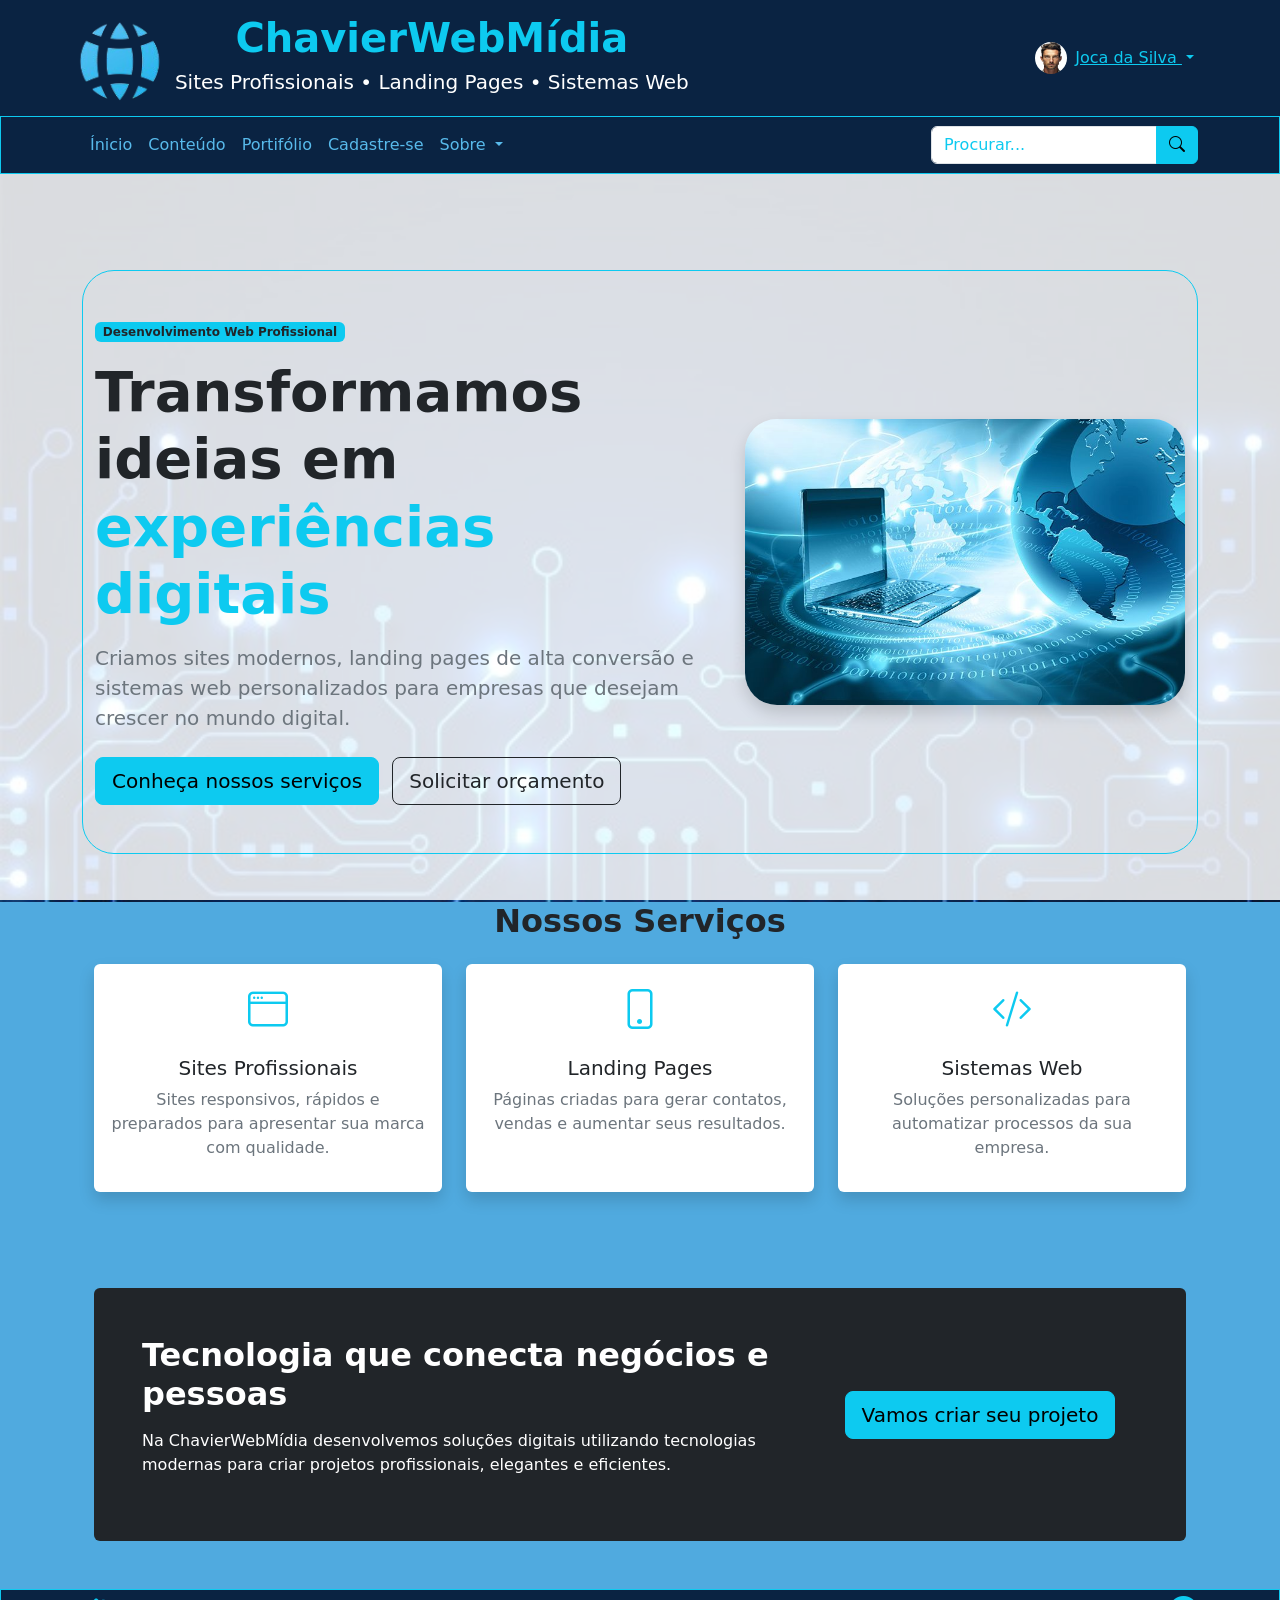
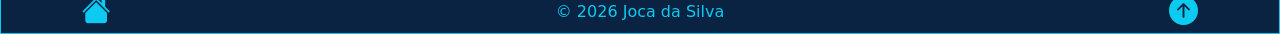
==== commit 4d249428: "atualizado estrutura de diretório de paginas. ok" ====
--- a/index.html
+++ b/index.html
@@ -58,13 +58,13 @@
                     <div
                         class="unlogged dropdown d-none align-items-center gap-2 justify-content-center p-2 ms-sm-auto">
                         <img class="rounded-circle" src="img/11765273.png" width="10" height="10" alt="Logue-se!">
-                        <a href="javascript: void(0)" class="dropdown-toggle text-info " data-bs-toggle="dropdown">
+                        <a href="#" class="dropdown-toggle text-info " data-bs-toggle="dropdown">
                             Logue-se!
                         </a>
                         <ul class="dropdown-menu bg-info mt-2 border border-dark">
                             <li><a class="dropdown-item text-white bg-info" href="javascript: void(0)"
                                     data-bs-toggle="modal" data-bs-target="#myModal">Fazer login</a></li>
-                            <li><a class="dropdown-item text-white bg-info " href="javascript: void(0)">Cadastre-se</a>
+                            <li><a class="dropdown-item text-white bg-info " href="singup.html">Cadastre-se</a>
                             </li>
                         </ul>
                     </div>
@@ -78,7 +78,7 @@
                             Joca da Silva
                         </a>
                         <ul class="dropdown-menu bg-info mt-2 border border-dark  ">
-                            <li><a class="dropdown-item text-white" href="javascript: void(0)">Ver perfil</a></li>
+                            <li><a class="dropdown-item text-white" href="profile.html">Ver perfil</a></li>
                             <li><a class="dropdown-item text-white" href="javascript: void(0)">Sair / Logout</a></li>
                         </ul>
 
@@ -120,7 +120,7 @@
 
 
                             <li class="nav-item">
-                                <a class="nav-link" href="#conteudo">
+                                <a class="nav-link" href="content.html">
                                     Conteúdo
                                 </a>
                             </li>
--- a/css/style.css
+++ b/css/style.css
@@ -140,11 +140,10 @@
 }
 
 .himg-fluid{
-    transition: all .4s ease;
-    cursor: pointer;
+    transition: transform .3s ease, box-shadow .s ease;
 }
 
 .img-fluid:hover{
-    transform: scale(1.05) translateY(-8px);
-    box-shadow: 0 20px 45px rgba(0,0,0,.30);
+    transform: scale(1.03);
+    box-shadow: 0 10px 25px rgba(0, 0, 0, 0.20);
 }
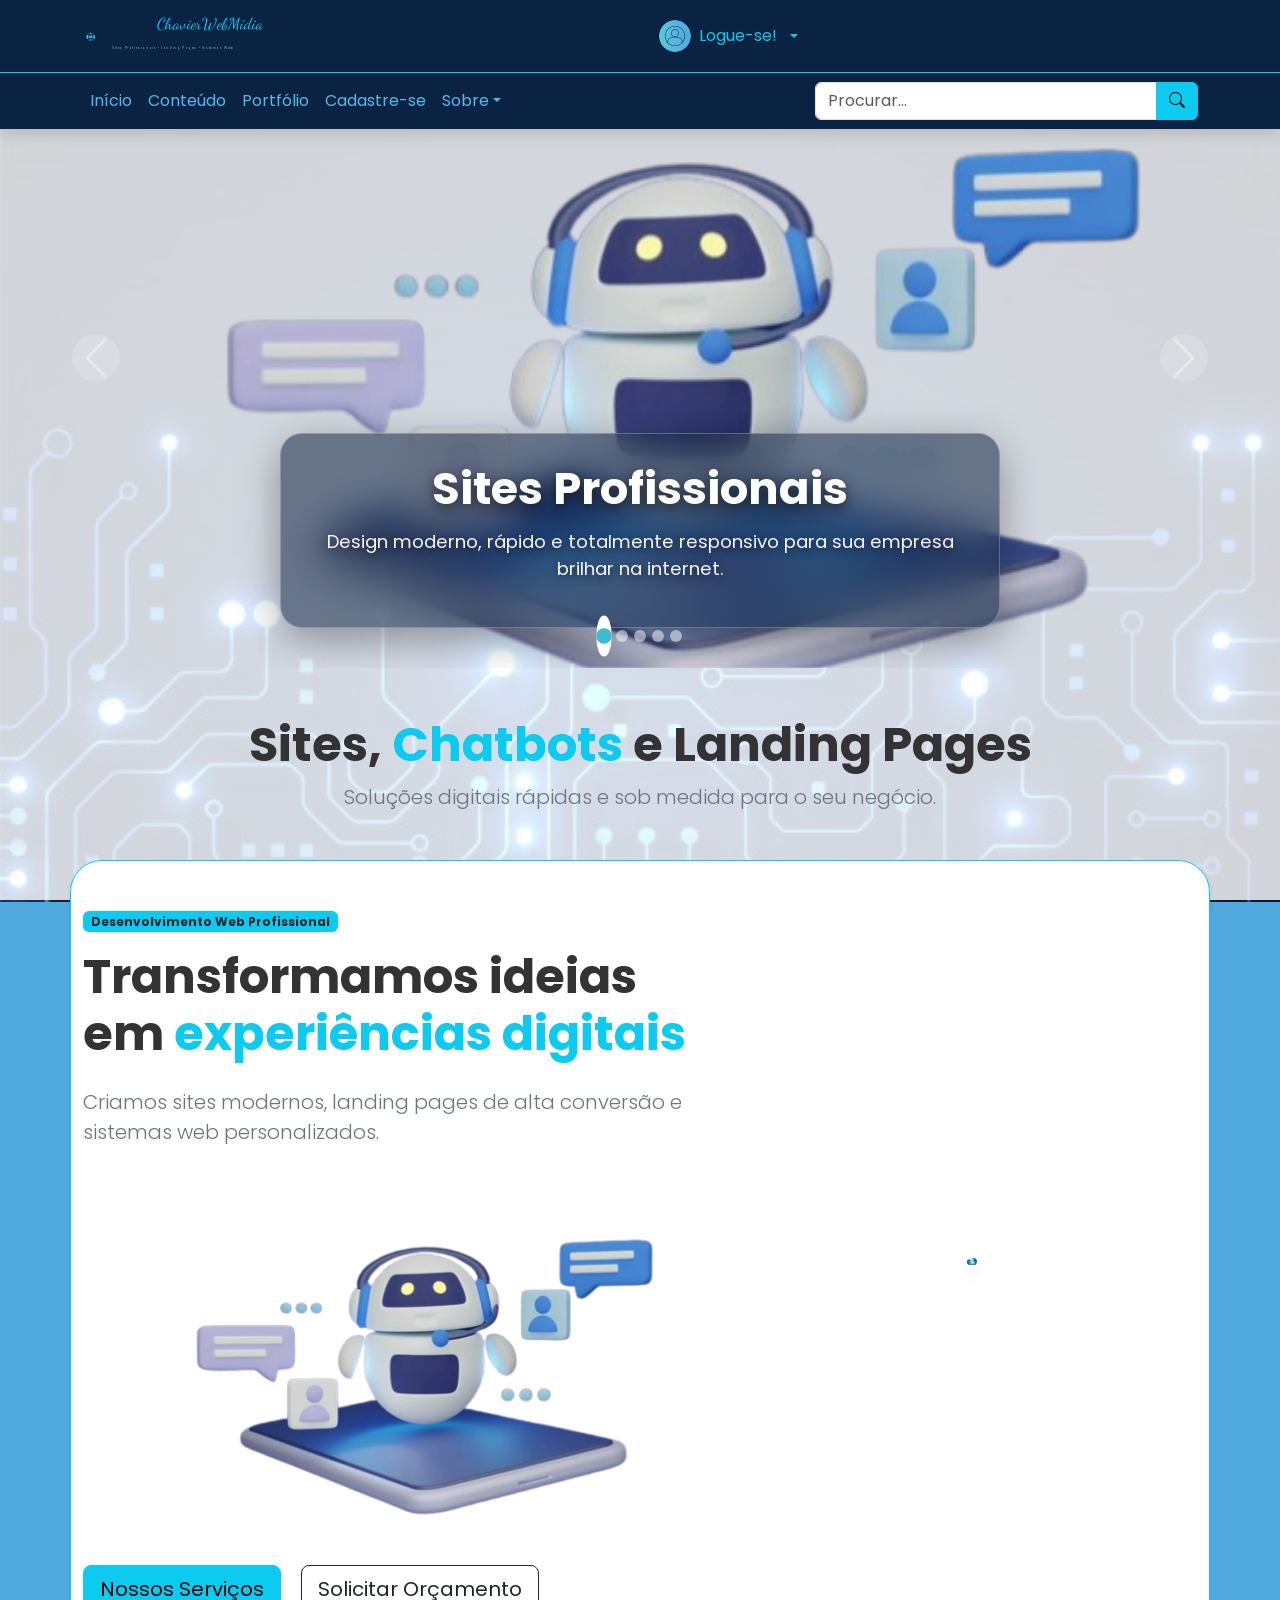
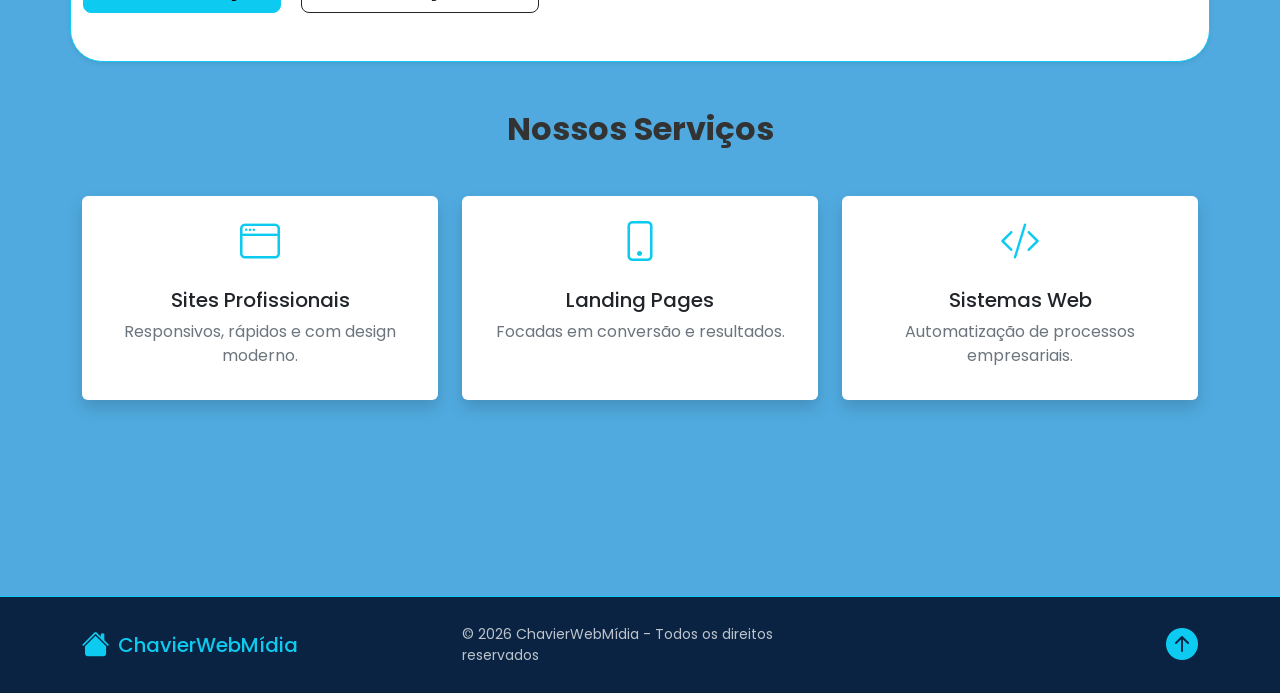
==== commit af45c926: "ok ggggggggggg" ====
--- a/index.html
+++ b/index.html
@@ -2,459 +2,331 @@
 <html lang="pt-BR">
 
 <head>
-
     <meta charset="UTF-8">
     <meta name="viewport" content="width=device-width, initial-scale=1.0">
 
-    <!-- Importa o framework Bootstrap 5 CSS -->
+    <!-- Bootstrap 5 CSS -->
     <link href="https://cdn.jsdelivr.net/npm/bootstrap@5.3.8/dist/css/bootstrap.min.css" rel="stylesheet"
         integrity="sha384-sRIl4kxILFvY47J16cr9ZwB07vP4J8+LH7qKQnuqkuIAvNWLzeN8tE5YBujZqJLB" crossorigin="anonymous">
+
+    <!-- Bootstrap Icons -->
     <link rel="stylesheet" href="https://cdn.jsdelivr.net/npm/bootstrap-icons@1.11.3/font/bootstrap-icons.css">
-    <!-- ligar CSS ao html-->
+
+    <!-- Google Fonts -->
+    <link rel="preconnect" href="https://fonts.googleapis.com">
+    <link rel="preconnect" href="https://fonts.gstatic.com" crossorigin>
+    <link
+        href="https://fonts.googleapis.com/css2?family=Dancing+Script:wght@400;700&family=Poppins:wght@300;400;500;600;700&display=swap"
+        rel="stylesheet">
+
+    <!-- CSS Personalizado -->
     <link rel="stylesheet" href="css/style.css">
 
     <title>ChavierWebMídia</title>
-
 </head>
 
-
 <body class="d-flex flex-column min-vh-100">
 
-
     <div id="wrap" class="d-flex flex-column flex-grow-1">
 
-        <!-- ===================================================================
-             CORREÇÃO: header e nav agora vivem dentro de UM único wrapper fixo
-             (#fixedTop), em vez de cada um usar "fixed-top" separadamente.
-             Antes, os dois ficavam fixados em top:0 ao mesmo tempo e, em telas
-             menores, o header crescia (flex-column) e cobria a nav (que tinha
-             z-index menor). Agora eles empilham em fluxo normal dentro do
-             wrapper, então a nav sempre fica logo abaixo do header,
-             não importa a altura que o header assuma.
-        =================================================================== -->
-        <div id="fixedTop" class="z-3">
+        <!-- Header Fixo -->
+        <div id="fixedTop">
 
             <header class="header">
-                <!-- Jumbotron -->
-                <div class="container p-2 text-white d-flex flex-column flex-sm-row">
-
-                    <div class="d-flex align-items-center gap-2">
+                <div class="container p-3 text-white d-flex flex-column flex-sm-row align-items-center">
+
+                    <div class="d-flex flex-column flex-md-row align-items-center gap-3 text-center text-md-start">
                         <a href="index.html">
-                            <img class="rounded d-block logotipo" src="img/11539813-removebg-preview.png"
-                                alt="Logotipo do MyBootstrap">
-                        </a>
-
-                        <h1 class="text-info text-center fw-bold">
-                            ChavierWebMídia
-                            <small class="d-block text-white fs-5 fw-light mt-2">
+                            <img src="img/11539813-removebg-preview.png" class="img-fluid rounded logotipo"
+                                alt="Logotipo da ChavierWebMídia">
+                        </a>
+
+                        <div>
+                            <h1 class="logo mb-0 text-info">ChavierWebMídia</h1>
+                            <small class="text-log text-white-100">
                                 Sites Profissionais • Landing Pages • Sistemas Web
                             </small>
-                        </h1>
-
-                    </div>
-
-
-                    <!-- Se não tem logado -->
-                    <div
-                        class="unlogged dropdown d-none align-items-center gap-2 justify-content-center p-2 ms-sm-auto">
-                        <img class="rounded-circle" src="img/11765273.png" width="10" height="10" alt="Logue-se!">
-                        <a href="#" class="dropdown-toggle text-info " data-bs-toggle="dropdown">
+                        </div>
+                    </div>
+
+                    <!-- Usuário não logado -->
+                    <div class="unlogged dropdown ms-sm-auto mt-3 mt-sm-0">
+                        <a href="#"
+                            class="dropdown-toggle text-info d-flex align-items-center gap-2 text-decoration-none"
+                            data-bs-toggle="dropdown">
+                            <img class="rounded-circle" src="img/11765273.png" width="32" height="32" alt="Usuário">
                             Logue-se!
                         </a>
-                        <ul class="dropdown-menu bg-info mt-2 border border-dark">
-                            <li><a class="dropdown-item text-white bg-info" href="javascript: void(0)"
-                                    data-bs-toggle="modal" data-bs-target="#myModal">Fazer login</a></li>
-                            <li><a class="dropdown-item text-white bg-info " href="singup.html">Cadastre-se</a>
-                            </li>
+                        <ul class="dropdown-menu bg-info border-0 shadow">
+                            <li><a class="dropdown-item text-white" href="#" data-bs-toggle="modal"
+                                    data-bs-target="#myModal">Fazer login</a></li>
+                            <li><a class="dropdown-item text-white" href="singup.html">Cadastre-se</a></li>
                         </ul>
                     </div>
 
-                    <!-- Se o usuário está logado -->
-                    <div class="logged dropdown d-flex  align-items-center gap-2 justify-content-center p-2 ms-sm-auto">
-                        <img class="rounded-circle"
-                            src="img/retrato-de-um-jovem-com-uma-expressao-engracada-no-rosto_947073-6010.jpg"
-                            alt="Joca da Silva">
-                        <a href="javascript: void(0)" class="dropdown-toggle text-info" data-bs-toggle="dropdown">
+                    <!-- Usuário logado -->
+                    <div class="logged dropdown ms-sm-auto mt-3 mt-sm-0">
+                        <a href="#"
+                            class="dropdown-toggle text-info d-none align-items-center gap-2 text-decoration-none"
+                            data-bs-toggle="dropdown">
+                            <img class="rounded-circle"
+                                src="img/retrato-de-um-jovem-com-uma-expressao-engracada-no-rosto_947073-6010.jpg"
+                                width="32" height="32" alt="Joca da Silva">
                             Joca da Silva
                         </a>
-                        <ul class="dropdown-menu bg-info mt-2 border border-dark  ">
+                        <ul class="dropdown-menu bg-info border-0 shadow">
                             <li><a class="dropdown-item text-white" href="profile.html">Ver perfil</a></li>
-                            <li><a class="dropdown-item text-white" href="javascript: void(0)">Sair / Logout</a></li>
+                            <li><a class="dropdown-item text-white" href="#">Sair</a></li>
                         </ul>
-
                     </div>
 
                 </div>
             </header>
 
-            <nav class="navbar navbar-expand-lg navbar-dark bg-dark border border-info">
+            <!-- Navbar -->
+            <nav class="navbar navbar-expand-lg navbar-dark bg-dark border-top border-info">
                 <div class="container">
 
-                    <a class="navbar-brand p-0" href="index.html" data-bs-toggle="tooltip"
-                        title="MyBootstrap - Melhores Designs" data-bs-placement="bottom">
-
-                        <img class="rounded" src="img/image.png" alt="Logotipo de MyBootstrap">
-                    </a>
-
-
-                    <!-- Botão celular -->
-                    <button class="navbar-toggler ms-auto" type="button" data-bs-toggle="collapse"
-                        data-bs-target="#mynavbar" aria-controls="mynavbar" aria-expanded="false"
-                        aria-label="Abrir menu">
-
+
+                    <button class="navbar-toggler" type="button" data-bs-toggle="collapse" data-bs-target="#mynavbar">
                         <span class="navbar-toggler-icon"></span>
-
                     </button>
 
-
-                    <!-- Menu -->
                     <div class="collapse navbar-collapse" id="mynavbar">
-
                         <ul class="navbar-nav me-auto">
-
-                            <li class="nav-item ">
-                                <a class="nav-link text-black-blueoil " href="index.html">
-                                    Ínicio
-                                </a>
-                            </li>
-
-
-                            <li class="nav-item">
-                                <a class="nav-link" href="content.html">
-                                    Conteúdo
-                                </a>
-                            </li>
-
-                            <li class="nav-item">
-                                <a class="nav-link" href="#conteudo">
-                                    Portifólio
-                                </a>
-                            </li>
-
-
-                            <li class="nav-item">
-                                <a class="nav-link" href="#conteudo">
-                                    Cadastre-se
-                                </a>
-                            </li>
-
+                            <li class="nav-item"><a class="nav-link" href="index.html">Início</a></li>
+                            <li class="nav-item"><a class="nav-link" href="content.html">Conteúdo</a></li>
+                            <li class="nav-item"><a class="nav-link" href="#conteudo">Portfólio</a></li>
+                            <li class="nav-item"><a class="nav-link" href="#conteudo">Cadastre-se</a></li>
 
                             <li class="nav-item dropdown">
-
-                                <a class="nav-link dropdown-toggle" href="#" role="button" data-bs-toggle="dropdown">
-
-                                    Sobre
-
-                                </a>
-
-
-                                <ul class="dropdown-menu bg-info mt-2 border border-dark">
-
-                                    <li>
-                                        <a class="dropdown-item text-white" href="#sobre_o_site">
-                                            Sobre o Site
-                                        </a>
-                                    </li>
-
-                                    <li>
-                                        <a class="dropdown-item text-white " href="#sobre_o_autor">
-                                            Sobre o Autor
-                                        </a>
-                                    </li>
-
-
+                                <a class="nav-link dropdown-toggle" href="#" data-bs-toggle="dropdown">Sobre</a>
+                                <ul class="dropdown-menu bg-info border-0 shadow">
+                                    <li><a class="dropdown-item text-white" href="#sobre_o_site">Sobre o Site</a></li>
+                                    <li><a class="dropdown-item text-white" href="#sobre_o_autor">Sobre o Autor</a></li>
                                     <li>
                                         <hr class="dropdown-divider">
                                     </li>
-
-
-                                    <li>
-                                        <a class="dropdown-item text-white " href="#faca_contato">
-                                            Faça Contato
-                                        </a>
-                                    </li>
-
-
-                                    <li>
-                                        <a class="dropdown-item text-white " href="#privacidade">
-                                            Políticas de Privacidade
-                                        </a>
-                                    </li>
-
+                                    <li><a class="dropdown-item text-white" href="contacts.html">Faça Contato</a></li>
+                                    <li><a class="dropdown-item text-white" href="#privacidade">Políticas de
+                                            Privacidade</a></li>
                                 </ul>
-
                             </li>
-
                         </ul>
 
-
-                        <!-- Pesquisa -->
-                        <form class="d-flex mt-2 mt-lg-0 ms-0 ms-lg-2" role="search">
+                        <!-- Formulário de Pesquisa -->
+                        <form class="d-flex mt-2 mt-lg-0" role="search">
                             <div class="input-group">
-                                <input type="text" class="form-control" id="inputPesquisa" placeholder="Procurar..."
-                                    aria-label="Procurar"> <button class="btn btn-info" type="submit">
-                                    <i class="bi bi-search "></i>
+                                <input type="text" class="form-control" id="inputPesquisa" placeholder="Procurar...">
+                                <button class="btn btn-info" type="submit">
+                                    <i class="bi bi-search"></i>
                                 </button>
                             </div>
                         </form>
-
-
-                    </div>
-
+                    </div>
                 </div>
             </nav>
-
         </div>
 
-
-        <main class="flex-grow-1" id="mainContent">
-            <div class="container ">
-                <div class="row ">
-
-                    <section class="flex-grow-1 pt-5 mt-5  ">
-
-                        <div class="container">
-
-                            <div class="row align-items-center py-5 border border-info rounded-5">
-
-                                <!-- Conteúdo principal -->
-                                <section class="col-lg-7">
-
-                                    <span class="badge bg-info text-dark mb-3">
-                                        Desenvolvimento Web Profissional
-                                    </span>
-
-                                    <h1 class="display-4 fw-bold">
-                                        Transformamos ideias em
-                                        <span class="text-info">
-                                            experiências digitais
-                                        </span>
-                                    </h1>
-
-                                    <p class="lead text-secondary mt-3">
-                                        Criamos sites modernos, landing pages de alta conversão
-                                        e sistemas web personalizados para empresas que desejam
-                                        crescer no mundo digital.
-                                    </p>
-
-                                    <div class="mt-4">
-
-                                        <a href="#servicos" class="btn btn-info btn-lg me-2">
-                                            Conheça nossos serviços
-                                        </a>
-
-                                        <a href="#contato" class="btn btn-outline-dark btn-lg">
-                                            Solicitar orçamento
-                                        </a>
-
-                                    </div>
-
-                                </section>
-
-                                <!-- Imagem / destaque -->
-                                <aside class="col-lg-5 text-center mt-4 mt-lg-0 ">
-
-                                    <img src="img/35bdeb8d06e9aeec524f4f741031b826.jpg" class="img-fluid rounded-5 rounded shadow"
-                                        alt="Desenvolvimento Web">
-
-                                </aside>
-
+        <main class="flex-grow-1 pt-5">
+            <!-- Carousel -->
+            <div id="demo" class="carousel slide" data-bs-ride="carousel">
+                <div class="carousel-indicators">
+                    <button type="button" data-bs-target="#demo" data-bs-slide-to="0" class="active"></button>
+                    <button type="button" data-bs-target="#demo" data-bs-slide-to="1"></button>
+                    <button type="button" data-bs-target="#demo" data-bs-slide-to="2"></button>
+                    <button type="button" data-bs-target="#demo" data-bs-slide-to="3"></button>
+                    <button type="button" data-bs-target="#demo" data-bs-slide-to="4"></button>
+                </div>
+
+                <div class="carousel-inner">
+
+                    <!-- Slide 1 -->
+                    <div class="carousel-item active">
+                        <img src="img/Captura_de_tela_2026-07-16_222638-removebg-preview.png" alt="Sites Profissionais" class="d-block w-100">
+                        <div class="carousel-caption glass-caption">
+                            <h3>Sites Profissionais</h3>
+                            <p>Design moderno, rápido e totalmente responsivo para sua empresa brilhar na internet.</p>
+                        </div>
+                    </div>
+
+                    <!-- Slide 2 -->
+                    <div class="carousel-item">
+                        <a href="https://google.com" target="_blank">
+                            <img src="img/ai-7111803_1280.jpg" alt="Landing Pages" class="d-block w-100">
+                        </a>
+                        <div class="carousel-caption glass-caption">
+                            <h3>Landing Pages de Alta Conversão</h3>
+                            <p>Páginas otimizadas para captar leads e aumentar suas vendas rapidamente.</p>
+                        </div>
+                    </div>
+
+                    <!-- Slide 3 -->
+                    <div class="carousel-item">
+                        <a href="https://google.com" target="_blank">
+                            <img src="img/pngtree-computer-screen-with-programming-code-image_16297415.jpg"
+                                alt="Chatbots" class="d-block w-100">
+                        </a>
+                        <div class="carousel-caption glass-caption">
+                            <h3>Chatbots Inteligentes</h3>
+                            <p>Atendimento automático 24h com inteligência artificial para sua empresa.</p>
+                        </div>
+                    </div>
+
+                    <!-- Slide 4 -->
+                    <div class="carousel-item">
+                        <img src="img/technology-7111765_1280.jpg" alt="Aplicações Web" class="d-block w-100">
+                        <div class="carousel-caption glass-caption">
+                            <h3>Aplicações Web Personalizadas</h3>
+                            <p>Sistemas web sob medida para automatizar processos e otimizar sua gestão.</p>
+                        </div>
+                    </div>
+
+                    <!-- Slide 5 -->
+                    <div class="carousel-item">
+                        <img src="img/technology-7111765_1280nnn.jpg" alt="Apps Mobile" class="d-block w-100">
+                        <div class="carousel-caption glass-caption">
+                            <h3>Aplicativos Mobile</h3>
+                            <p>Apps para iOS e Android com design intuitivo e alta performance.</p>
+                        </div>
+                    </div>
+
+                </div>
+
+                <button class="carousel-control-prev" type="button" data-bs-target="#demo" data-bs-slide="prev">
+                    <span class="carousel-control-prev-icon"></span>
+                </button>
+                <button class="carousel-control-next" type="button" data-bs-target="#demo" data-bs-slide="next">
+                    <span class="carousel-control-next-icon"></span>
+                </button>
+            </div>
+
+            <!-- Conteúdo Principal -->
+            <div class="container my-5">
+                <div class="text-center mb-5">
+                    <h1 class="fw-bold display-5">Sites, <span class="text-info">Chatbots</span> e Landing Pages</h1>
+                    <p class="lead text-secondary">Soluções digitais rápidas e sob medida para o seu negócio.</p>
+                </div>
+
+                <!-- Seção de Destaque -->
+                <div class="row align-items-center py-5 border border-info rounded-5 bg-white shadow-sm">
+                    <div class="col-lg-7">
+                        <span class="badge bg-info text-dark mb-3">Desenvolvimento Web Profissional</span>
+                        <h2 class="display-5 fw-bold">Transformamos ideias em <span class="text-info">experiências
+                                digitais</span></h2>
+                        <p class="lead text-secondary mt-4">
+                            Criamos sites modernos, landing pages de alta conversão e sistemas web personalizados.
+                                                    <img src="img/Captura_de_tela_2026-07-16_222638-removebg-preview.png" alt="Sites Profissionais" class="img-bot d-block w-100">
+
+                        </p>
+                        <div class="mt-4">
+                            <a href="#servicos" class="btn btn-info btn-lg me-3">Nossos Serviços</a>
+                            <a href="#contato" class="btn btn-outline-dark btn-lg">Solicitar Orçamento</a>
+                        </div>
+                    </div>
+                    <div class="col-lg-5 text-center mt-4 mt-lg-0">
+                        <img src="img/35bdeb8d06e9aeec524f4f741031b826.jpg" class="img-fluid rounded-5 shadow"
+                            alt="Desenvolvimento Web">
+                    </div>
+                </div>
+
+                <!-- Serviços -->
+                <section id="servicos" class="py-5">
+                    <h2 class="text-center fw-bold mb-5">Nossos Serviços</h2>
+                    <div class="row g-4">
+                        <div class="col-md-4">
+                            <div class="card h-100 shadow border-0 text-center">
+                                <div class="card-body">
+                                    <i class="bi bi-window fs-1 text-info"></i>
+                                    <h3 class="h5 mt-3">Sites Profissionais</h3>
+                                    <p class="text-secondary">Responsivos, rápidos e com design moderno.</p>
+                                </div>
                             </div>
-
-                            <!-- Serviços -->
-
-                            <section id="servicos" class="py-5 ">
-
-                                <h2 class="text-center fw-bold mb-4">
-                                    Nossos Serviços
-                                </h2>
-
-                                <div class="row g-4">
-
-                                    <div class="col-md-4">
-
-                                        <div class="card h-100 shadow border-0">
-
-                                            <div class="card-body text-center">
-
-                                                <i class="bi bi-window fs-1 text-info"></i>
-
-                                                <h3 class="h5 mt-3">
-                                                    Sites Profissionais
-                                                </h3>
-
-                                                <p class="text-secondary">
-                                                    Sites responsivos, rápidos e preparados
-                                                    para apresentar sua marca com qualidade.
-                                                </p>
-
-                                            </div>
-
-                                        </div>
-
-                                    </div>
-
-                                    <div class="col-md-4">
-
-                                        <div class="card h-100 shadow border-0">
-
-                                            <div class="card-body text-center">
-
-                                                <i class="bi bi-phone fs-1 text-info"></i>
-
-                                                <h3 class="h5 mt-3">
-                                                    Landing Pages
-                                                </h3>
-
-                                                <p class="text-secondary">
-                                                    Páginas criadas para gerar contatos,
-                                                    vendas e aumentar seus resultados.
-                                                </p>
-
-                                            </div>
-
-                                        </div>
-
-                                    </div>
-
-                                    <div class="col-md-4">
-
-                                        <div class="card h-100 shadow border-0">
-
-                                            <div class="card-body text-center">
-
-                                                <i class="bi bi-code-slash fs-1 text-info"></i>
-
-                                                <h3 class="h5 mt-3">
-                                                    Sistemas Web
-                                                </h3>
-
-                                                <p class="text-secondary">
-                                                    Soluções personalizadas para automatizar
-                                                    processos da sua empresa.
-                                                </p>
-
-                                            </div>
-
-                                        </div>
-
-                                    </div>
-
+                        </div>
+                        <div class="col-md-4">
+                            <div class="card h-100 shadow border-0 text-center">
+                                <div class="card-body">
+                                    <i class="bi bi-phone fs-1 text-info"></i>
+                                    <h3 class="h5 mt-3">Landing Pages</h3>
+                                    <p class="text-secondary">Focadas em conversão e resultados.</p>
                                 </div>
-
-                            </section>
-
-                            <!-- Sobre -->
-
-                            <section class="bg-dark text-white rounded p-5 my-5">
-
-                                <div class="row align-items-center">
-
-                                    <div class="col-lg-8">
-
-                                        <h2 class="fw-bold">
-                                            Tecnologia que conecta negócios e pessoas
-                                        </h2>
-
-                                        <p class="mt-3">
-                                            Na ChavierWebMídia desenvolvemos soluções digitais
-                                            utilizando tecnologias modernas para criar projetos
-                                            profissionais, elegantes e eficientes.
-                                        </p>
-
-                                    </div>
-
-                                    <div class="col-lg-4 text-center">
-
-                                        <a href="#contato" class="btn btn-info btn-lg">
-                                            Vamos criar seu projeto
-                                        </a>
-
-                                    </div>
-
+                            </div>
+                        </div>
+                        <div class="col-md-4">
+                            <div class="card h-100 shadow border-0 text-center">
+                                <div class="card-body">
+                                    <i class="bi bi-code-slash fs-1 text-info"></i>
+                                    <h3 class="h5 mt-3">Sistemas Web</h3>
+                                    <p class="text-secondary">Automatização de processos empresariais.</p>
                                 </div>
-
-                            </section>
-
-                        </div>
-
-                    </section>
-
-                </div>
+                            </div>
+                        </div>
+                    </div>
+                </section>
             </div>
         </main>
 
-        <footer class="text-light border border-info">
-            <div class="container d-flex justify-content-between align-items-center text-info">
-                <a href="index.html"><i class="bi bi-house-fill text-info "></i></a>
-                <div>&copy; 2026 Joca da Silva</div>
-                <a href="#top"><i class="bi bi-arrow-up-circle-fill text-info"></i></a>
+        <footer class="mt-auto py-4  border-top border-info text-light">
+            <div class="container">
+
+                <div class="row align-items-center text-center text-md-start gy-3">
+
+                    <!-- Coluna 1: Logo / Home -->
+                    <div class="col-md-4">
+                        <a href="index.html"
+                            class="text-info d-inline-flex align-items-center gap-2 text-decoration-none">
+                            <i class="bi bi-house-fill fs-3"></i>
+                            <span class="fs-5 fw-medium">ChavierWebMídia</span>
+                        </a>
+                    </div>
+
+                    <!-- Coluna 2: Copyright -->
+                    <div class="col-md-4">
+                        <div class="small opacity-75">
+                            &copy; 2026 ChavierWebMídia - Todos os direitos reservados
+                        </div>
+                    </div>
+
+                    <!-- Coluna 3: Voltar ao topo -->
+                    <div class="col-md-4 text-md-end">
+                        <a href="#" class="text-info" title="Voltar ao topo">
+                            <i class="bi bi-arrow-up-circle-fill fs-2"></i>
+                        </a>
+                    </div>
+
+                </div>
             </div>
         </footer>
-
     </div>
 
-    <!-- Modal de login -->
-    <div class="modal" id="myModal">
+    <!-- Modal Login -->
+    <div class="modal fade" id="myModal" tabindex="-1">
         <div class="modal-dialog">
             <div class="modal-content">
-
-                <!-- Modal Header -->
                 <div class="modal-header">
-                    <h4 class="modal-title">Fazer login</h4>
+                    <h5 class="modal-title">Fazer Login</h5>
                     <button type="button" class="btn-close" data-bs-dismiss="modal"></button>
                 </div>
-
-                <!-- Modal body -->
                 <div class="modal-body">
-
-                    <div class="alert alert-danger alert-dismissible fade show">
-                        <button type="button" class="btn-close" data-bs-dismiss="alert"></button>
-                        <strong>Oooops!</strong> Algo errado não está certo!
-                    </div>
-
                     <form>
-                        <div class="form-floating mb-3 mt-3">
-                            <input type="text" class="form-control" id="email" placeholder="Enter email" name="email">
-                            <label for="email">Email</label>
-                        </div>
-
-                        <div class="form-floating mt-3 mb-3">
-                            <input type="password" class="form-control" id="pwd" placeholder="Enter password"
-                                name="pswd">
-                            <label for="pwd">Password</label>
-                        </div>
-
-                        <div>
-                            <button type="submit" class="btn btn-primary"><i class="bi bi-box-arrow-in-right"></i>
-                                Entrar</button>
-                        </div>
+                        <div class="form-floating mb-3">
+                            <input type="email" class="form-control" placeholder="Email">
+                            <label>Email</label>
+                        </div>
+                        <div class="form-floating mb-3">
+                            <input type="password" class="form-control" placeholder="Senha">
+                            <label>Senha</label>
+                        </div>
+                        <button type="submit" class="btn btn-primary w-100">Entrar</button>
                     </form>
                 </div>
-
-                <!-- Modal footer -->
-                <div class="modal-footer">
-                    <button type="button" class="btn btn-danger" data-bs-dismiss="modal">Close</button>
-                </div>
-
-                <p class="text-center"><a href="javascript:void(0)">Recuperar senha</a></p>
-
             </div>
         </div>
     </div>
 
-
-
-
-    <!-- Importa o framework Bootstrap 5 JavaScript -->
-    <script src="https://cdn.jsdelivr.net/npm/bootstrap@5.3.8/dist/js/bootstrap.bundle.min.js"
-        integrity="sha384-FKyoEForCGlyvwx9Hj09JcYn3nv7wiPVlz7YYwJrWVcXK/BmnVDxM+D2scQbITxI" crossorigin="anonymous">
-        </script>
-
+    <!-- Scripts -->
+    <script src="https://cdn.jsdelivr.net/npm/bootstrap@5.3.8/dist/js/bootstrap.bundle.min.js"></script>
     <script src="js/script.js"></script>
-
-
-
 </body>
 
 </html>
--- a/css/style.css
+++ b/css/style.css
@@ -1,10 +1,13 @@
-/* Isso é um comentário em CSS */
-/* Cores personalizadas */
+/* ====================== CORES E VARIÁVEIS ====================== */
 :root {
     --text-black-blueoil: #004953;
     --bg-black-blueoil: #39bfd1;
+    --glass-bg: rgba(15, 35, 65, 0.55);        /* Opacidade ajustada */
+    --glass-border: rgba(255, 255, 255, 0.25);
+    --accent: #39bfd1;
 }
 
+/* ====================== BODY E BACKGROUND ====================== */
 body {
     background-color: rgb(80, 170, 223);
     background-attachment: fixed;
@@ -12,138 +15,182 @@
     background-position: center;
     background-repeat: no-repeat;
     background-size: cover;
-    opacity: 900px;
+    font-family: 'Poppins', sans-serif;
+    color: #333;
 }
 
 body::before {
     content: "";
     position: fixed;
     inset: 0;
-    background: rgba(255, 255, 255, 0.85);
+    background: rgba(255, 255, 255, 0.82);
     z-index: -1;
 }
 
-.header {
-    top: 0;
+/* ====================== HEADER ====================== */
+header, footer {
+    background-color: #0A2342 !important;
 }
-
 
 #fixedTop {
     position: fixed;
     top: 0;
     left: 0;
     width: 100%;
+    z-index: 1050;
+    box-shadow: 0 4px 15px rgba(0, 0, 0, 0.15);
 }
 
-#wrap header .logotipo {
-    height: 100px;
-    width: auto;
+.logo {
+    font-family: 'Dancing Script', cursive;
+    font-size: 1rem;
+    font-weight: 400;
+    line-height: 1;
+    margin-left: 45px;
+    transition: opacity 0.3s ease;
 }
 
-#wrap header small {
-    font-size: 73%;
+.logo:hover {
+    opacity: 0.85;
 }
 
-header, footer {
-    background-color: #0A2342 !important;
+.text-log {
+    font-size: 0.20rem;
+    font-weight: 300;
+    letter-spacing: 0.6px;
+    color: rgba(233, 231, 231, 0.85);
+    line-height: 1.4;
 }
 
-#inputPesquisa::placeholder {
-    color: var(--bs-info);
-    opacity: 1;
+/* ====================== GLASS CAPTION (PRINCIPAL) ====================== */
+.glass-caption {
+    background: var(--glass-bg);
+    backdrop-filter: blur(20px);
+    -webkit-backdrop-filter: blur(20px);
+    border: 1px solid var(--glass-border);
+    border-radius: 22px;
+    padding: 28px 40px;
+    box-shadow: 0 12px 40px rgba(0, 0, 0, 0.35);
+    transition: all 0.4s ease;
+    max-width: 720px;
+    margin: 30px auto 20px;
 }
 
-.dropdown-item:hover,
-.dropdown-item:focus {
-    color: var(--bs-info);
-    background-color: rgb(10, 35, 66);
-    /* remove o fundo cinza padrão do hover, se quiser só mudar o texto */
+.glass-caption:hover {
+    background: rgba(15, 35, 65, 0.75);
+    transform: translateY(-12px) scale(1.02);
+    box-shadow: 0 25px 55px rgba(0, 0, 0, 0.45);
 }
 
-.logged img,
-.unlogged img {
-    height: 2rem;
-    width: 2rem;
+/* ====================== CAROUSEL ====================== */
+.carousel-item img {
+    height: 620px;
+    object-fit: cover;
+    width: 100%;
 }
 
-/* Hover para os dropdowns do header (logado e deslogado) */
-
-.unlogged .dropdown-item:hover,
-.unlogged .dropdown-item:focus,
-.logged .dropdown-item:hover,
-.logged .dropdown-item:focus {
-    color: var(--bs-info);
-    background-color: rgb(10, 35, 66);
-    /* remove o fundo cinza padrão do hover, se quiser só mudar o texto */
+.carousel-caption h3 {
+    font-weight: 700;
+    font-size: 2.8rem;
+    text-shadow: 0 4px 15px rgba(0, 0, 0, 0.7);
+    color: white;
+    margin-bottom: 12px;
 }
 
+.carousel-caption p {
+    font-size: 1.15rem;
+    text-shadow: 0 2px 10px rgba(0, 0, 0, 0.6);
+    color: rgba(255, 255, 255, 0.95);
+}
 
+/* Indicadores */
+.carousel-indicators button {
+    width: 12px !important;
+    height: 12px !important;
+    border-radius: 50%;
+    background-color: rgba(255, 255, 255, 0.7);
+    border: 2px solid transparent;
+    transition: all 0.3s ease;
+}
 
-@media screen and (min-width: 576px) {
+.carousel-indicators button.active {
+    background-color: var(--accent);
+    border-color: white;
+    transform: scale(1.3);
+}
 
-    .logged img,
-    .unlogged img {
-        height: 2rem;
-        width: 2rem;
+/* Controles */
+.carousel-control-prev-icon,
+.carousel-control-next-icon {
+    background-color: rgba(255, 255, 255, 0.3);
+    backdrop-filter: blur(8px);
+    border-radius: 50%;
+    padding: 12px;
+    width: 48px;
+    height: 48px;
+}
+main {
+    padding-top: 1500px;     /* Aumentei o espaço do header */
+    padding-bottom: 100px;
+}
+
+@media (max-width: 992px) {
+    main {
+        padding-top: 120px;
     }
 }
 
 
-
-.text-black-blueoil {
-    color: var(--text-black-blueoil);
-}
-
-.bg-black-blueoil {
-    background-color: var(--bg-black-blueoil);
-}
-
+/* ====================== OUTROS ESTILOS ====================== */
 .navbar {
     background-color: rgb(10, 35, 66) !important;
-}
-
-
-.navbar-brand img {
-    height: 2.5rem;
-    width: auto;
-}
-
-.navbar-brand {
-    opacity: 0;
-    /* visibility: hidden; */
-    display: none;
-    transition: opacity .3s ease;
-}
-
-.navbar-brand.show {
-    opacity: 1;
-    /* visibility: visible; */
-    display: block;
 }
 
 .nav-link {
     color: rgba(88, 186, 235) !important;
 }
 
-#wrap header .dropdown-menu {
-    z-index: 10000;
+.img-fluid {
+    height:auto ;
+    width: 10px;
+    transition: transform .3s ease, box-shadow .3s ease;
 }
 
-main {
-
-    padding-top: 173px
+.img-fluid:hover {
+    transform: scale(1.03);
+    box-shadow: 0 10px 25px rgba(0, 0, 0, 0.2);
 }
 
-#wrap footer a {
-    font-size: 1.8rem;
-
+.dropdown-item:hover,
+.dropdown-item:focus {
+    color: var(--accent);
+    background-color: rgb(10, 35, 66);
 }
 
-.himg-fluid{
-    transition: transform .3s ease, box-shadow .s ease;
+/* ====================== RESPONSIVO ====================== */
+@media (max-width: 992px) {
+    .glass-caption {
+        padding: 22px 30px;
+        margin: 20px 15px;
+        max-width: 90%;
+    }
+    
+    .logo {
+        margin-left: 0;
+        font-size: 3rem;
+    }
+    
+    .carousel-item img {
+        height: 480px;
+    }
 }
 
-.img-fluid:hover{
-    transform: scale(1.03);
-    box-shadow: 0 10px 25px rgba(0, 0, 0, 0.20);
+@media (max-width: 576px) {
+    .carousel-caption h3 {
+        font-size: 1.9rem;
+    }
+    
+    .carousel-item img {
+        height: 380px;
+    }
 }
